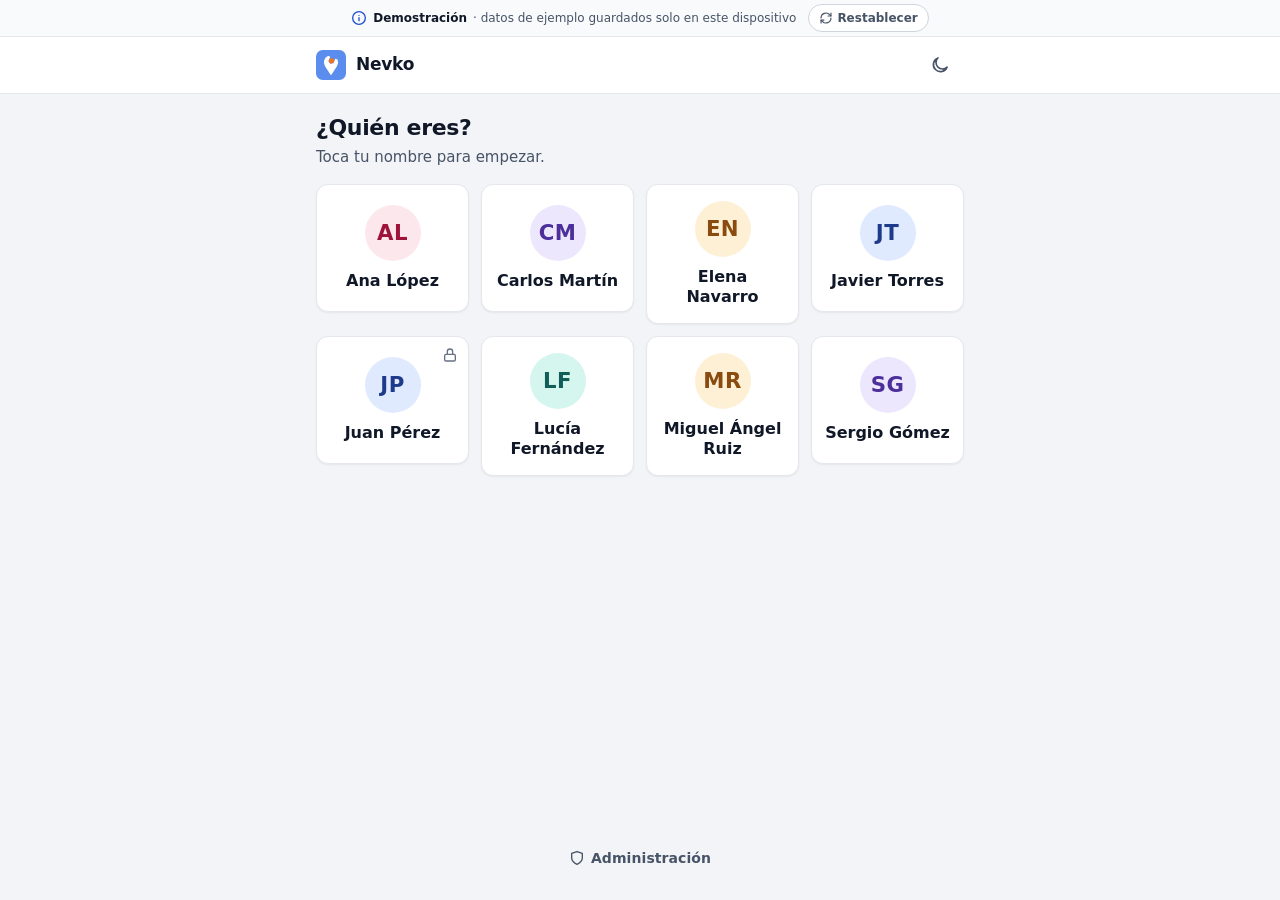
==== nevko/index.html @ 8925baf4 "Demo de Nevko en /nevko (aun sin enlazar) Copia de dist-demo (build del 26/10): la aplicacion entera" ====
<!doctype html>
<html lang="es" dir="ltr">
  <head>
    <meta charset="utf-8">
    <!-- Copia de dist-demo de Nevko. El index.html original es un fragmento pensado para
         publicarse como artefacto (que añade la estructura del documento); aquí va completo,
         con viewport para móviles. Sin <base href="/">: la demo usa rutas con # y sus
         recursos son relativos a /nevko/. -->
    <meta name="viewport" content="width=device-width, initial-scale=1, viewport-fit=cover">
    <title>Nevko — Demostración</title>
    <meta name="description" content="Demostración de Nevko: dónde está cada útil del taller y quién lo tiene. Funciona en el navegador, sin instalar nada.">
    <meta property="og:title" content="Nevko — Demostración">
    <meta property="og:description" content="Dónde está cada útil del taller y quién lo tiene. Pruébalo en el navegador, sin instalar nada.">
    <meta property="og:url" content="https://brujeria.pro/nevko/">
    <meta name="color-scheme" content="light dark">
    <meta name="theme-color" content="#ffffff" media="(prefers-color-scheme: light)">
    <meta name="theme-color" content="#121820" media="(prefers-color-scheme: dark)">
    <meta name="format-detection" content="telephone=no">
    <meta name="referrer" content="no-referrer">
    <link rel="icon" href="icons/icon.svg" type="image/svg+xml">
    <link rel="apple-touch-icon" href="icons/apple-touch-icon.png">
    <link rel="stylesheet" href="css/app.css">
    <link rel="stylesheet" href="demo/demo.css">
  </head>
  <body>
    <div id="app" class="boot" aria-busy="true">
      <span class="spinner spinner-lg" role="status" aria-label="Cargando Nevko"></span>
    </div>
    <div id="overlays"></div>
    <div id="toasts" class="toast-region" aria-live="polite"></div>
    <noscript>
      <div class="noscript">
        <h1>Nevko necesita JavaScript</h1>
        <p>Activa JavaScript en el navegador para usar la demostración.</p>
      </div>
    </noscript>
    <script>window.TRACKTOOL_DEMO = true;</script>
    <script type="module" src="demo/boot.js"></script>
  </body>
</html>
---- nevko/css/app.css ----
/* ==========================================================================
   Nevko — design system
   Tokens (SPEC §8), base, layout and components shared by the operator app
   and the administration area. Class reference: public/js/README.md.

   Sections
     1. Tokens (light / dark / manual override)
     2. Base & typography
     3. Layout: app shell, top bar, tab bar, page, action bar, offline banner
     4. Buttons
     5. Form controls: inputs, select, field, big search field, checkbox
     6. Surfaces: card, list rows, search results, key-value list
     7. Status: pills, tags, badges, alerts, status card
     8. Avatars, brand, empty states, skeletons, spinner
     9. Overlays: layer (dialog / sheet / panel), menu, toasts
    10. PIN pad, operator picker (login)
    11. Tool detail, history timeline, put-away route (Guardar)
    12. Scanner overlay
    13. Admin building blocks: layout, nav, tables, KPI tiles, tabs,
        segmented control, toolbar, pagination, dropzone, progress, QR
    14. Utilities
    15. Motion & reduced motion
   ========================================================================== */

/* 1. Tokens ================================================================ */

:root {
  color-scheme: light;

  /* Colour (SPEC §8) */
  --bg: #f2f4f7;
  --surface: #ffffff;
  --surface-2: #f8fafc;
  --border: #e4e7ec;
  --border-strong: #d0d5dd;
  --text: #101828;
  --text-2: #475467;
  --text-3: #667085;
  --primary: #1f4fd1;
  --primary-hover: #1a43b3;
  --primary-soft: #eaf0fd;
  --on-primary: #ffffff;
  --success: #117a43;
  --success-soft: #e7f6ee;
  --warning: #b54708;
  --warning-soft: #fef4e6;
  --danger: #b42318;
  --danger-soft: #feeceb;
  --brand: #f97316;

  /* Derived colour */
  --surface-hover: #f2f4f7;
  --surface-active: #eaecf0;
  --primary-line: #c3d3f8;
  --success-line: #a9dfc1;
  --warning-line: #f7d4a8;
  --danger-line: #f5c2bd;
  --on-danger: #ffffff;
  --ring: rgba(31, 79, 209, 0.35);
  --ring-danger: rgba(180, 35, 24, 0.3);
  --overlay: rgba(16, 24, 40, 0.5);
  --skeleton: #eaecf0;
  --skeleton-shine: rgba(255, 255, 255, 0.65);
  --inverse-surface: #1d2939;
  --inverse-text: #f9fafb;
  --inverse-text-2: #d0d5dd;
  --inverse-action: #a4bcfd;
  --toast-success: #47cd89;
  --toast-warning: #fdb022;
  --toast-error: #f97066;
  --toast-info: #a4bcfd;
  --select-arrow: url("data:image/svg+xml,%3Csvg xmlns='http://www.w3.org/2000/svg' viewBox='0 0 24 24' fill='none' stroke='%23667085' stroke-width='2' stroke-linecap='round' stroke-linejoin='round'%3E%3Cpath d='M6 9l6 6 6-6'/%3E%3C/svg%3E");

  /* Avatar tones (background / foreground) */
  --tone-0-bg: #e0eaff; --tone-0-fg: #1e3a8a;
  --tone-1-bg: #d5f5ef; --tone-1-fg: #115e59;
  --tone-2-bg: #fdf0d5; --tone-2-fg: #8a4b0f;
  --tone-3-bg: #ece7fd; --tone-3-fg: #4c2f9b;
  --tone-4-bg: #fce7ec; --tone-4-fg: #9f1239;
  --tone-5-bg: #e9edf2; --tone-5-fg: #344054;

  /* Typography */
  --font: system-ui, -apple-system, "Segoe UI", Roboto, "Helvetica Neue", Arial, sans-serif;
  --mono: ui-monospace, "Cascadia Mono", "Roboto Mono", "SF Mono", Menlo, Consolas, monospace;
  --fs-xs: 12px;
  --fs-sm: 14px;
  --fs-md: 16px;
  --fs-lg: 18px;
  --fs-xl: 22px;
  --fs-2xl: 28px;
  --fs-3xl: 40px;

  /* Shape & depth */
  --radius-control: 8px;
  --radius-card: 12px;
  --radius-pill: 999px;
  --shadow-sm: 0 1px 2px rgba(16, 24, 40, 0.06);
  --shadow-md: 0 4px 10px -2px rgba(16, 24, 40, 0.08), 0 2px 4px -2px rgba(16, 24, 40, 0.05);
  --shadow-lg: 0 16px 40px -8px rgba(16, 24, 40, 0.2), 0 4px 8px -4px rgba(16, 24, 40, 0.06);

  /* Spacing (4 px base) */
  --space-1: 4px;
  --space-2: 8px;
  --space-3: 12px;
  --space-4: 16px;
  --space-5: 20px;
  --space-6: 24px;
  --space-8: 32px;
  --space-10: 40px;

  /* Layout */
  --content-max: 680px;
  --topbar-h: 56px;
  --tabbar-h: 64px;
  --actionbar-h: 0px;
  --banner-h: 0px;
  --gutter: 16px;
  --safe-top: env(safe-area-inset-top, 0px);
  --safe-right: env(safe-area-inset-right, 0px);
  --safe-bottom: env(safe-area-inset-bottom, 0px);
  --safe-left: env(safe-area-inset-left, 0px);

  /* Motion */
  --ease: cubic-bezier(0.2, 0.8, 0.2, 1);
  --ease-in: cubic-bezier(0.4, 0, 1, 1);
  --dur-1: 120ms;
  --dur-2: 180ms;
  --dur-3: 240ms;
}

@media (prefers-color-scheme: dark) {
  :root:not([data-theme="light"]) {
    color-scheme: dark;
    --bg: #0b0f14;
    --surface: #121820;
    --surface-2: #18202a;
    --border: #232c38;
    --border-strong: #2f3a48;
    --text: #e8ecf1;
    --text-2: #a8b3c1;
    --text-3: #7e8a99;
    --primary: #5b8def;
    --primary-hover: #7aa3f3;
    --primary-soft: #17243d;
    --on-primary: #0b0f14;
    --success: #3ccb7f;
    --success-soft: #0f2a1d;
    --warning: #f5a04a;
    --warning-soft: #2d1e0c;
    --danger: #f47066;
    --danger-soft: #2e1311;
    --surface-hover: #1b2430;
    --surface-active: #222c38;
    --primary-line: #2a4170;
    --success-line: #1d4a33;
    --warning-line: #5a3b16;
    --danger-line: #5c2622;
    --on-danger: #0b0f14;
    --ring: rgba(91, 141, 239, 0.35);
    --ring-danger: rgba(244, 112, 102, 0.3);
    --overlay: rgba(0, 0, 0, 0.62);
    --skeleton: #1b2430;
    --skeleton-shine: rgba(255, 255, 255, 0.05);
    --inverse-surface: #e8ecf1;
    --inverse-text: #101828;
    --inverse-text-2: #475467;
    --inverse-action: #1f4fd1;
    --toast-success: #117a43;
    --toast-warning: #b54708;
    --toast-error: #b42318;
    --toast-info: #1f4fd1;
    --select-arrow: url("data:image/svg+xml,%3Csvg xmlns='http://www.w3.org/2000/svg' viewBox='0 0 24 24' fill='none' stroke='%237E8A99' stroke-width='2' stroke-linecap='round' stroke-linejoin='round'%3E%3Cpath d='M6 9l6 6 6-6'/%3E%3C/svg%3E");
    --tone-0-bg: #1b2a4a; --tone-0-fg: #a9c2ff;
    --tone-1-bg: #0f2e2b; --tone-1-fg: #7dd8c8;
    --tone-2-bg: #332210; --tone-2-fg: #f2c27e;
    --tone-3-bg: #251d45; --tone-3-fg: #c3b4fa;
    --tone-4-bg: #3a1520; --tone-4-fg: #f7a8b8;
    --tone-5-bg: #222c38; --tone-5-fg: #c3ccd8;
    --shadow-sm: none;
    --shadow-md: none;
    --shadow-lg: 0 16px 40px -8px rgba(0, 0, 0, 0.6);
  }
}

/* Manual override: <html data-theme="dark"> (same values as above) */
:root[data-theme="dark"] {
  color-scheme: dark;
  --bg: #0b0f14;
  --surface: #121820;
  --surface-2: #18202a;
  --border: #232c38;
  --border-strong: #2f3a48;
  --text: #e8ecf1;
  --text-2: #a8b3c1;
  --text-3: #7e8a99;
  --primary: #5b8def;
  --primary-hover: #7aa3f3;
  --primary-soft: #17243d;
  --on-primary: #0b0f14;
  --success: #3ccb7f;
  --success-soft: #0f2a1d;
  --warning: #f5a04a;
  --warning-soft: #2d1e0c;
  --danger: #f47066;
  --danger-soft: #2e1311;
  --surface-hover: #1b2430;
  --surface-active: #222c38;
  --primary-line: #2a4170;
  --success-line: #1d4a33;
  --warning-line: #5a3b16;
  --danger-line: #5c2622;
  --on-danger: #0b0f14;
  --ring: rgba(91, 141, 239, 0.35);
  --ring-danger: rgba(244, 112, 102, 0.3);
  --overlay: rgba(0, 0, 0, 0.62);
  --skeleton: #1b2430;
  --skeleton-shine: rgba(255, 255, 255, 0.05);
  --inverse-surface: #e8ecf1;
  --inverse-text: #101828;
  --inverse-text-2: #475467;
  --inverse-action: #1f4fd1;
  --toast-success: #117a43;
  --toast-warning: #b54708;
  --toast-error: #b42318;
  --toast-info: #1f4fd1;
  --select-arrow: url("data:image/svg+xml,%3Csvg xmlns='http://www.w3.org/2000/svg' viewBox='0 0 24 24' fill='none' stroke='%237E8A99' stroke-width='2' stroke-linecap='round' stroke-linejoin='round'%3E%3Cpath d='M6 9l6 6 6-6'/%3E%3C/svg%3E");
  --tone-0-bg: #1b2a4a; --tone-0-fg: #a9c2ff;
  --tone-1-bg: #0f2e2b; --tone-1-fg: #7dd8c8;
  --tone-2-bg: #332210; --tone-2-fg: #f2c27e;
  --tone-3-bg: #251d45; --tone-3-fg: #c3b4fa;
  --tone-4-bg: #3a1520; --tone-4-fg: #f7a8b8;
  --tone-5-bg: #222c38; --tone-5-fg: #c3ccd8;
  --shadow-sm: none;
  --shadow-md: none;
  --shadow-lg: 0 16px 40px -8px rgba(0, 0, 0, 0.6);
}

:root[data-theme="light"] {
  color-scheme: light;
}

/* 2. Base & typography ===================================================== */

*,
*::before,
*::after {
  box-sizing: border-box;
}

html {
  -webkit-text-size-adjust: 100%;
  text-size-adjust: 100%;
  background: var(--bg);
}

body {
  margin: 0;
  min-height: 100vh;
  min-height: 100dvh;
  background: var(--bg);
  color: var(--text);
  font: 400 var(--fs-md) / 1.5 var(--font);
  -webkit-font-smoothing: antialiased;
  -moz-osx-font-smoothing: grayscale;
  text-rendering: optimizeLegibility;
  -webkit-tap-highlight-color: transparent;
  overscroll-behavior-y: contain;
}

body.is-scroll-locked {
  overflow: hidden;
}

body.is-offline {
  --banner-h: 40px;
}

h1,
h2,
h3,
h4 {
  margin: 0;
  color: var(--text);
  line-height: 1.25;
  letter-spacing: -0.01em;
}

h1 { font-size: var(--fs-xl); font-weight: 700; }
h2 { font-size: var(--fs-lg); font-weight: 650; }
h3 { font-size: var(--fs-md); font-weight: 650; }

p {
  margin: 0;
}

a {
  color: var(--primary);
  text-decoration: none;
}

@media (hover: hover) {
  a:hover {
    text-decoration: underline;
    text-underline-offset: 2px;
  }
}

button,
input,
select,
textarea {
  font: inherit;
  color: inherit;
}

button {
  -webkit-tap-highlight-color: transparent;
}

img,
svg {
  display: block;
}

svg.icon {
  flex: none;
}

code,
kbd,
.mono {
  font-family: var(--mono);
  font-variant-numeric: tabular-nums;
}

[hidden] {
  display: none !important;
}

::selection {
  background: var(--primary-soft);
  color: var(--text);
}

:focus {
  outline: none;
}

:focus-visible {
  outline: 3px solid var(--ring);
  outline-offset: 2px;
}

[tabindex="-1"]:focus-visible {
  outline: none;
}

@media (hover: hover) and (pointer: fine) {
  * {
    scrollbar-width: thin;
    scrollbar-color: var(--border-strong) transparent;
  }
}

.boot {
  display: grid;
  place-items: center;
  min-height: 100vh;
  min-height: 100dvh;
  color: var(--text-3);
}

.noscript {
  max-width: 480px;
  margin: 64px auto;
  padding: 24px;
  text-align: center;
}

/* 3. Layout ================================================================ */

.app {
  min-height: 100vh;
  min-height: 100dvh;
  display: flex;
  flex-direction: column;
}

/* Top bar ----------------------------------------------------------------- */

.topbar {
  position: sticky;
  top: 0;
  z-index: 30;
  background: var(--surface);
  border-bottom: 1px solid var(--border);
  padding-top: var(--safe-top);
}

.topbar-inner {
  display: flex;
  align-items: center;
  gap: var(--space-3);
  height: var(--topbar-h);
  max-width: var(--content-max);
  margin: 0 auto;
  padding: 0 max(var(--gutter), var(--safe-right)) 0 max(var(--gutter), var(--safe-left));
}

.topbar-inner.is-wide {
  max-width: none;
}

.topbar-actions {
  display: flex;
  align-items: center;
  gap: var(--space-2);
  margin-left: auto;
  min-width: 0;
}

/* Operator chip (top bar menu trigger) */
.chip {
  display: inline-flex;
  align-items: center;
  gap: var(--space-2);
  min-width: 0;
  max-width: min(60vw, 280px);
  height: 44px;
  padding: 0 10px 0 5px;
  border: 1px solid var(--border);
  border-radius: var(--radius-pill);
  background: var(--surface);
  color: var(--text);
  font-size: var(--fs-sm);
  font-weight: 600;
  cursor: pointer;
  touch-action: manipulation;
  transition: background-color var(--dur-1), border-color var(--dur-1);
}

.chip .avatar {
  --size: 32px;
}

.chip-label {
  min-width: 0;
  overflow: hidden;
  text-overflow: ellipsis;
  white-space: nowrap;
}

.chip .icon {
  color: var(--text-3);
}

.chip[aria-expanded="true"] {
  border-color: var(--border-strong);
  background: var(--surface-2);
}

@media (hover: hover) {
  .chip:hover {
    background: var(--surface-2);
    border-color: var(--border-strong);
  }
}

/* Main content ------------------------------------------------------------ */

.main {
  flex: 1;
  width: 100%;
  max-width: var(--content-max);
  margin: 0 auto;
  padding: var(--space-4) max(var(--gutter), var(--safe-right)) var(--space-6) max(var(--gutter), var(--safe-left));
  padding-top: calc(var(--space-4) + var(--banner-h));
}

.has-tabbar .main {
  padding-bottom: calc(var(--tabbar-h) + var(--actionbar-h) + var(--safe-bottom) + var(--space-6));
}

.view {
  animation: view-in var(--dur-2) var(--ease);
}

.page-header {
  display: flex;
  align-items: flex-start;
  gap: var(--space-3);
  margin: var(--space-1) 0 var(--space-4);
}

.page-header-text {
  flex: 1;
  min-width: 0;
}

.page-title {
  font-size: var(--fs-xl);
  font-weight: 700;
  letter-spacing: -0.015em;
}

.page-subtitle {
  margin-top: var(--space-1);
  color: var(--text-2);
  font-size: 15px;
}

.section {
  margin-top: var(--space-6);
}

.section-title {
  display: flex;
  align-items: center;
  justify-content: space-between;
  gap: var(--space-3);
  margin: 0 0 var(--space-2);
  padding: 0 2px;
  color: var(--text-3);
  font-size: var(--fs-xs);
  font-weight: 700;
  letter-spacing: 0.07em;
  text-transform: uppercase;
}

.subheader {
  display: flex;
  align-items: center;
  gap: var(--space-2);
  min-height: 48px;
  margin: calc(var(--space-2) * -1) 0 var(--space-3) -10px;
}

.subheader-title {
  min-width: 0;
  overflow: hidden;
  text-overflow: ellipsis;
  white-space: nowrap;
  font-size: var(--fs-lg);
}

/* Bottom tab bar ---------------------------------------------------------- */

.tabbar {
  position: fixed;
  left: 0;
  right: 0;
  bottom: 0;
  z-index: 30;
  background: var(--surface);
  border-top: 1px solid var(--border);
  padding-bottom: var(--safe-bottom);
}

.tabbar-inner {
  display: grid;
  grid-template-columns: repeat(var(--tabs, 2), 1fr);
  height: var(--tabbar-h);
  max-width: var(--content-max);
  margin: 0 auto;
  padding: 0 var(--safe-right) 0 var(--safe-left);
}

.tab {
  position: relative;
  display: flex;
  flex-direction: column;
  align-items: center;
  justify-content: center;
  gap: 3px;
  min-width: 0;
  color: var(--text-3);
  font-size: 13px;
  font-weight: 600;
  letter-spacing: 0.01em;
  text-decoration: none !important;
  touch-action: manipulation;
  transition: color var(--dur-1);
}

.tab .icon {
  width: 24px;
  height: 24px;
}

.tab-icon {
  position: relative;
}

.tab[aria-current="page"] {
  color: var(--primary);
}

.tab[aria-current="page"]::before {
  content: "";
  position: absolute;
  top: -1px;
  left: 50%;
  width: 56px;
  height: 3px;
  border-radius: 0 0 3px 3px;
  background: var(--primary);
  transform: translateX(-50%);
}

.tab:active {
  background: var(--surface-hover);
}

.tab-badge {
  position: absolute;
  top: -7px;
  left: calc(100% - 8px);
  min-width: 20px;
  height: 20px;
  padding: 0 6px;
  border-radius: var(--radius-pill);
  background: var(--primary);
  color: var(--on-primary);
  box-shadow: 0 0 0 2px var(--surface);
  font-size: var(--fs-xs);
  font-weight: 700;
  line-height: 20px;
  text-align: center;
  font-variant-numeric: tabular-nums;
}

/* Sticky action bar above the tab bar -------------------------------------- */

.has-actionbar {
  --actionbar-h: 80px;
}

.actionbar {
  position: fixed;
  left: 0;
  right: 0;
  bottom: calc(var(--tabbar-h) + var(--safe-bottom));
  z-index: 29;
  padding: var(--space-3) max(var(--gutter), var(--safe-right)) var(--space-3) max(var(--gutter), var(--safe-left));
  background: var(--surface);
  border-top: 1px solid var(--border);
  box-shadow: 0 -4px 12px -6px rgba(16, 24, 40, 0.12);
}

.actionbar-inner {
  max-width: calc(var(--content-max) - 2 * var(--gutter));
  margin: 0 auto;
}

@media (max-width: 379px) {
  .actionbar .btn .icon {
    display: none;
  }
}

/* Offline banner ------------------------------------------------------------ */

.offline-banner {
  position: fixed;
  left: 0;
  right: 0;
  top: calc(var(--safe-top) + var(--topbar-h) + 1px);
  z-index: 29;
  display: flex;
  align-items: center;
  justify-content: center;
  gap: var(--space-2);
  height: 40px;
  padding: 0 var(--gutter);
  background: var(--warning-soft);
  border-bottom: 1px solid var(--warning-line);
  color: var(--warning);
  font-size: var(--fs-sm);
  font-weight: 600;
  animation: slide-down var(--dur-2) var(--ease);
}

.offline-banner .icon {
  width: 18px;
  height: 18px;
}

.offline-banner-text {
  overflow: hidden;
  text-overflow: ellipsis;
  white-space: nowrap;
}

@media (max-width: 399px) {
  .offline-banner {
    gap: 6px;
    font-size: 13px;
  }
}

/* 4. Buttons =============================================================== */

.btn {
  --btn-h: 48px;
  --spin: currentColor;
  position: relative;
  display: inline-flex;
  align-items: center;
  justify-content: center;
  gap: var(--space-2);
  min-height: var(--btn-h);
  min-width: 0;
  padding: 0 18px;
  border: 1px solid transparent;
  border-radius: var(--radius-control);
  background: transparent;
  color: var(--text);
  font: 600 var(--fs-md) / 1.2 var(--font);
  letter-spacing: 0.005em;
  text-align: center;
  text-decoration: none !important;
  white-space: nowrap;
  cursor: pointer;
  user-select: none;
  -webkit-user-select: none;
  touch-action: manipulation;
  transition: background-color var(--dur-1), border-color var(--dur-1), color var(--dur-1),
    box-shadow var(--dur-1), transform var(--dur-1);
}

.btn:active:not(:disabled):not([aria-disabled="true"]) {
  transform: scale(0.98);
}

.btn:disabled,
.btn[aria-disabled="true"] {
  cursor: not-allowed;
  opacity: 0.5;
}

.btn-label {
  min-width: 0;
  overflow: hidden;
  text-overflow: ellipsis;
}

.btn-primary {
  --spin: var(--on-primary);
  background: var(--primary);
  border-color: var(--primary);
  color: var(--on-primary);
  box-shadow: var(--shadow-sm);
}

.btn-secondary {
  background: var(--surface);
  border-color: var(--border-strong);
  color: var(--text);
  box-shadow: var(--shadow-sm);
}

.btn-ghost {
  color: var(--text-2);
}

.btn-danger {
  --spin: var(--on-danger);
  background: var(--danger);
  border-color: var(--danger);
  color: var(--on-danger);
  box-shadow: var(--shadow-sm);
}

.btn-danger-ghost {
  color: var(--danger);
}

.btn-warning {
  background: var(--surface);
  border-color: var(--warning-line);
  color: var(--warning);
  box-shadow: var(--shadow-sm);
}

@media (hover: hover) {
  .btn-primary:hover:not(:disabled) { background: var(--primary-hover); border-color: var(--primary-hover); }
  .btn-secondary:hover:not(:disabled) { background: var(--surface-2); border-color: var(--text-3); }
  .btn-ghost:hover:not(:disabled) { background: var(--surface-hover); color: var(--text); }
  .btn-danger:hover:not(:disabled) { filter: brightness(0.94); }
  .btn-danger-ghost:hover:not(:disabled) { background: var(--danger-soft); }
  .btn-warning:hover:not(:disabled) { background: var(--warning-soft); }
}

.btn-ghost:active,
.btn-danger-ghost:active {
  background: var(--surface-active);
}

.btn-sm {
  --btn-h: 36px;
  gap: 6px;
  padding: 0 12px;
  font-size: var(--fs-sm);
}

.btn-lg {
  --btn-h: 56px;
  padding: 0 24px;
  font-size: 17px;
  border-radius: 10px;
}

.btn-block {
  display: flex;
  width: 100%;
}

.btn-icon {
  width: var(--btn-h);
  padding: 0;
}

.btn-sm .icon {
  width: 16px;
  height: 16px;
}

.btn-lg .icon {
  width: 22px;
  height: 22px;
}

/* Loading state: <button class="btn is-loading" aria-busy="true"> */
.btn.is-loading {
  cursor: progress;
  pointer-events: none;
}

.btn.is-loading > * {
  visibility: hidden;
}

.btn.is-loading::after {
  content: "";
  position: absolute;
  top: 50%;
  left: 50%;
  width: 18px;
  height: 18px;
  margin: -9px 0 0 -9px;
  border: 2px solid var(--spin);
  border-right-color: transparent;
  border-radius: 50%;
  animation: spin 0.7s linear infinite;
}

/* Multi-line button (long labels on narrow screens) */
.btn-wrap {
  height: auto;
  padding-top: 10px;
  padding-bottom: 10px;
  white-space: normal;
  line-height: 1.25;
}

.btn-wrap .btn-label {
  overflow: visible;
}

.btn-group {
  display: flex;
  flex-wrap: wrap;
  gap: var(--space-2);
}

/* 5. Form controls ========================================================= */

.input,
.select,
.textarea {
  display: block;
  width: 100%;
  min-height: 48px;
  padding: 0 14px;
  border: 1px solid var(--border-strong);
  border-radius: var(--radius-control);
  background: var(--surface);
  color: var(--text);
  font: 400 var(--fs-md) / 1.4 var(--font);
  transition: border-color var(--dur-1), box-shadow var(--dur-1);
}

.input::placeholder,
.textarea::placeholder {
  color: var(--text-3);
  opacity: 1;
}

.input:focus,
.select:focus,
.textarea:focus {
  outline: none;
  border-color: var(--primary);
  box-shadow: 0 0 0 3px var(--ring);
}

.input[aria-invalid="true"],
.select[aria-invalid="true"],
.textarea[aria-invalid="true"] {
  border-color: var(--danger);
}

.input[aria-invalid="true"]:focus,
.textarea[aria-invalid="true"]:focus {
  box-shadow: 0 0 0 3px var(--ring-danger);
}

.input:disabled,
.select:disabled,
.textarea:disabled {
  background: var(--surface-2);
  color: var(--text-3);
  cursor: not-allowed;
}

.input-sm,
.select-sm {
  min-height: 36px;
  font-size: var(--fs-sm);
}

.input-mono {
  font-family: var(--mono);
  font-variant-numeric: tabular-nums;
}

.textarea {
  min-height: 96px;
  padding: 12px 14px;
  resize: vertical;
}

.select {
  padding-right: 40px;
  appearance: none;
  -webkit-appearance: none;
  background-image: var(--select-arrow);
  background-repeat: no-repeat;
  background-position: right 12px center;
  background-size: 18px;
  cursor: pointer;
  text-overflow: ellipsis;
}

.select option {
  background: var(--surface);
  color: var(--text);
}

/* Input with a leading icon: <div class="input-group"><svg class="icon"/><input class="input"/></div> */
.input-group {
  position: relative;
}

.input-group > .icon {
  position: absolute;
  top: 50%;
  left: 14px;
  color: var(--text-3);
  transform: translateY(-50%);
  pointer-events: none;
}

.input-group > .input {
  padding-left: 44px;
}

/* Field: label + control + hint/error */
.field {
  display: grid;
  gap: 6px;
  min-width: 0;
}

.field-label {
  color: var(--text);
  font-size: var(--fs-sm);
  font-weight: 600;
}

.field-optional {
  color: var(--text-3);
  font-weight: 400;
}

.field-hint {
  color: var(--text-3);
  font-size: 13px;
}

.field-error {
  display: flex;
  align-items: center;
  gap: 6px;
  color: var(--danger);
  font-size: 13px;
  font-weight: 500;
}

.field-error .icon {
  width: 14px;
  height: 14px;
}

.form {
  display: grid;
  gap: var(--space-4);
}

.form-row {
  display: grid;
  gap: var(--space-4);
}

@media (min-width: 640px) {
  .form-row {
    grid-template-columns: repeat(auto-fit, minmax(200px, 1fr));
  }
}

/* Checkbox / radio row */
.check {
  display: flex;
  align-items: flex-start;
  gap: var(--space-3);
  min-height: 44px;
  padding: 10px 0;
  cursor: pointer;
}

.check input {
  width: 20px;
  height: 20px;
  margin: 1px 0 0;
  flex: none;
  accent-color: var(--primary);
  cursor: pointer;
}

.check-text {
  display: grid;
  gap: 2px;
}

.check-title {
  font-weight: 600;
}

.check-hint {
  color: var(--text-2);
  font-size: var(--fs-sm);
}

/* Option cards (radio choices shown as cards) */
.choice {
  display: flex;
  gap: var(--space-3);
  padding: 14px 16px;
  border: 1px solid var(--border-strong);
  border-radius: var(--radius-card);
  background: var(--surface);
  cursor: pointer;
  transition: border-color var(--dur-1), background-color var(--dur-1), box-shadow var(--dur-1);
}

.choice input {
  width: 20px;
  height: 20px;
  margin: 2px 0 0;
  flex: none;
  accent-color: var(--primary);
}

.choice.is-selected {
  border-color: var(--primary);
  background: var(--primary-soft);
  box-shadow: 0 0 0 1px var(--primary) inset;
}

/* Big search field (operator) --------------------------------------------- */

.search-bar {
  position: sticky;
  top: calc(var(--safe-top) + var(--topbar-h) + var(--banner-h));
  z-index: 20;
  display: flex;
  gap: var(--space-2);
  margin: calc(var(--space-4) * -1) calc(var(--gutter) * -1) 0;
  padding: var(--space-4) var(--gutter) var(--space-3);
  background: var(--bg);
}

.search {
  position: relative;
  flex: 1;
  min-width: 0;
}

.search > .icon {
  position: absolute;
  top: 50%;
  left: 16px;
  width: 22px;
  height: 22px;
  color: var(--text-3);
  transform: translateY(-50%);
  pointer-events: none;
}

.search-input {
  display: block;
  width: 100%;
  height: 60px;
  padding: 0 56px 0 50px;
  border: 1px solid var(--border-strong);
  border-radius: 12px;
  background: var(--surface);
  color: var(--text);
  font: 600 20px / 1 var(--mono);
  letter-spacing: 0.02em;
  text-transform: uppercase; /* codes are upper-case; the search ignores case */
  box-shadow: var(--shadow-sm);
  appearance: none;
  -webkit-appearance: none;
  transition: border-color var(--dur-1), box-shadow var(--dur-1);
}

.search-input::placeholder {
  color: var(--text-3);
  font: 400 var(--fs-lg) / 1 var(--font);
  letter-spacing: 0;
  text-transform: none;
  opacity: 1;
}

.search-input:focus {
  outline: none;
  border-color: var(--primary);
  box-shadow: 0 0 0 3px var(--ring);
}

.search-input::-webkit-search-cancel-button,
.search-input::-webkit-search-decoration {
  -webkit-appearance: none;
  appearance: none;
}

.search-clear {
  position: absolute;
  top: 50%;
  right: 6px;
  width: 48px;
  height: 48px;
  transform: translateY(-50%);
  border-radius: 10px;
  color: var(--text-3);
}

/* Keep the vertical centring while pressed (.btn:active scales). */
.search .search-clear:active:not(:disabled):not([aria-disabled="true"]) {
  transform: translateY(-50%) scale(0.94);
}

.search-scan {
  --btn-h: 60px;
  width: 60px;
  border-radius: 12px;
}

.search-scan .icon {
  width: 26px;
  height: 26px;
}

.search-meta {
  display: flex;
  flex-wrap: wrap;
  align-items: center;
  justify-content: space-between;
  gap: var(--space-3);
  min-height: 28px;
  margin: 0 2px var(--space-2);
  color: var(--text-3);
  font-size: 13px;
  font-weight: 500;
}

/* 6. Surfaces ============================================================== */

.card {
  background: var(--surface);
  border: 1px solid var(--border);
  border-radius: var(--radius-card);
  box-shadow: var(--shadow-sm);
}

.card-pad {
  padding: var(--space-4);
}

.card-header {
  display: flex;
  align-items: center;
  justify-content: space-between;
  gap: var(--space-3);
  min-height: 52px;
  padding: var(--space-3) var(--space-4);
  border-bottom: 1px solid var(--border);
}

.card-title {
  font-size: 15px;
  font-weight: 650;
}

.card-subtitle {
  margin-top: 2px;
  color: var(--text-2);
  font-size: 13px;
}

.card-body {
  padding: var(--space-4);
}

.card-footer {
  display: flex;
  align-items: center;
  justify-content: flex-end;
  gap: var(--space-2);
  padding: var(--space-3) var(--space-4);
  border-top: 1px solid var(--border);
}

.card + .card,
.card + .status,
.status + .card {
  margin-top: var(--space-3);
}

/* Generic list rows ----------------------------------------------------------- */

.list {
  margin: 0;
  padding: 0;
  list-style: none;
}

.list-gap {
  display: grid;
  gap: var(--space-2);
}

.list-row {
  display: flex;
  align-items: center;
  gap: var(--space-3);
  min-height: 56px;
  padding: 10px var(--space-4);
  border-top: 1px solid var(--border);
  color: var(--text);
  text-decoration: none !important;
}

.list > li:first-child > .list-row,
.list > .list-row:first-child {
  border-top: 0;
}

a.list-row,
button.list-row {
  width: 100%;
  border-left: 0;
  border-right: 0;
  border-bottom: 0;
  background: none;
  text-align: left;
  cursor: pointer;
  transition: background-color var(--dur-1);
}

a.list-row:active,
button.list-row:active {
  background: var(--surface-active);
}

@media (hover: hover) {
  a.list-row:hover,
  button.list-row:hover {
    background: var(--surface-2);
  }
}

.list-row-main {
  flex: 1;
  min-width: 0;
}

.list-row-title {
  font-weight: 600;
  overflow: hidden;
  text-overflow: ellipsis;
  white-space: nowrap;
}

.list-row-sub {
  color: var(--text-2);
  font-size: var(--fs-sm);
  overflow: hidden;
  text-overflow: ellipsis;
  white-space: nowrap;
}

.list-row > .icon-chevron {
  color: var(--text-3);
}

/* Search results ------------------------------------------------------------ */

.results {
  display: grid;
  gap: var(--space-2);
  margin: 0;
  padding: 0;
  list-style: none;
}

/* <li class="result-card"><a class="result">…</a><div class="result-actions">…</div></li>:
   the link opens the detail; free tools add the row actions under it. */
.result-card {
  overflow: hidden;
  background: var(--surface);
  border: 1px solid var(--border);
  border-radius: var(--radius-card);
  box-shadow: var(--shadow-sm);
  transition: border-color var(--dur-1);
}

@media (hover: hover) {
  .result-card:hover {
    border-color: var(--border-strong);
  }
}

.result {
  display: grid;
  grid-template-columns: minmax(0, 1fr) auto;
  align-items: center;
  gap: 6px var(--space-3);
  min-height: 76px;
  padding: 14px var(--space-4);
  color: var(--text);
  text-decoration: none !important;
  touch-action: manipulation;
  transition: background-color var(--dur-1);
}

.result:active {
  background: var(--surface-hover);
}

.result:focus-visible {
  outline-offset: -3px;
  border-radius: var(--radius-card);
}

/* Row actions of a free tool (search.js): "A la lista" / "En la lista" and "Coger". */
.result-actions {
  display: grid;
  grid-template-columns: 1fr 1fr;
  gap: var(--space-2);
  padding: var(--space-3);
  border-top: 1px solid var(--border);
}

.result-actions .btn {
  padding: 0 12px;
}

.result-list.is-on {
  background: var(--primary-soft);
  border-color: var(--primary-line);
  color: var(--primary);
  box-shadow: none;
}

@media (hover: hover) {
  .result-list.is-on:hover:not(:disabled) {
    background: var(--primary-soft);
    border-color: var(--primary);
  }
}

/* Shown instead of both buttons after "Coger": same height, so the rows below never move. */
.result-done {
  grid-column: 1 / -1;
  display: flex;
  align-items: center;
  justify-content: center;
  gap: var(--space-2);
  min-height: 48px;
  border: 1px solid var(--success-line);
  border-radius: var(--radius-control);
  background: var(--success-soft);
  color: var(--success);
  font-weight: 600;
}

.result-code {
  min-width: 0;
  font: 700 var(--fs-lg) / 1.3 var(--mono);
  letter-spacing: 0.01em;
  overflow-wrap: anywhere;
}

/* "Unidad 2 de 3" after the code (wraps under it when there is no room). */
.result-code .tag-unit {
  margin-left: var(--space-2);
  vertical-align: 2px;
}

.result-status {
  justify-self: end;
  max-width: 55vw;
}

.result-loc {
  grid-column: 1 / -1;
  display: flex;
  align-items: flex-start;
  gap: 6px;
  min-width: 0;
  color: var(--text);
  font-size: var(--fs-md);
  font-weight: 600;
}

.result-loc .icon {
  flex: none;
  width: 17px;
  height: 17px;
  margin-top: 2px;
  color: var(--text-3);
}

/* The location is the answer: it wraps (its most specific part comes last). */
.result-loc > span {
  display: -webkit-box;
  min-width: 0;
  overflow: hidden;
  line-height: 1.35;
  overflow-wrap: anywhere;
  -webkit-box-orient: vertical;
  -webkit-line-clamp: 3;
  line-clamp: 3;
}

.result-loc.is-empty {
  color: var(--text-3);
  font-weight: 500;
}

.result-desc {
  grid-column: 1 / -1;
  min-width: 0;
  color: var(--text-2);
  font-size: var(--fs-sm);
  overflow: hidden;
  text-overflow: ellipsis;
  white-space: nowrap;
}

mark {
  padding: 0 1px;
  border-radius: 3px;
  background: var(--primary-soft);
  color: var(--primary);
  box-shadow: 0 -2px 0 var(--primary) inset;
}

/* Key / value list: <dl class="dl"><dt/><dd/></dl> */
.dl {
  display: grid;
  grid-template-columns: max-content minmax(0, 1fr);
  gap: var(--space-2) var(--space-4);
  margin: 0;
  font-size: var(--fs-sm);
}

.dl dt {
  color: var(--text-3);
  font-weight: 500;
}

.dl dd {
  margin: 0;
  color: var(--text);
  overflow-wrap: anywhere;
}

.divider {
  height: 1px;
  margin: var(--space-4) 0;
  border: 0;
  background: var(--border);
}

/* 7. Status ================================================================ */

.pill {
  display: inline-flex;
  align-items: center;
  gap: 6px;
  max-width: 100%;
  height: 26px;
  padding: 0 10px;
  border: 1px solid var(--border);
  border-radius: var(--radius-pill);
  background: var(--surface-2);
  color: var(--text-2);
  font-size: 13px;
  font-weight: 600;
  line-height: 1;
  white-space: nowrap;
}

.pill::before {
  content: "";
  flex: none;
  width: 7px;
  height: 7px;
  border-radius: 50%;
  background: currentColor;
}

.pill-text {
  min-width: 0;
  overflow: hidden;
  text-overflow: ellipsis;
}

.pill-available {
  background: var(--success-soft);
  border-color: var(--success-line);
  color: var(--success);
}

.pill-other {
  background: var(--warning-soft);
  border-color: var(--warning-line);
  color: var(--warning);
}

.pill-mine {
  background: var(--primary-soft);
  border-color: var(--primary-line);
  color: var(--primary);
}

.pill-inactive {
  background: var(--surface-2);
  border-color: var(--border);
  color: var(--text-3);
}

.pill-danger {
  background: var(--danger-soft);
  border-color: var(--danger-line);
  color: var(--danger);
}

.pill-lg {
  height: 30px;
  padding: 0 12px;
  font-size: var(--fs-sm);
}

/* Tag: small neutral label */
.tag {
  display: inline-flex;
  align-items: center;
  gap: 4px;
  height: 22px;
  padding: 0 8px;
  border: 1px solid var(--border);
  border-radius: 6px;
  background: var(--surface-2);
  color: var(--text-2);
  font-size: var(--fs-xs);
  font-weight: 600;
  white-space: nowrap;
}

.tag-success { background: var(--success-soft); border-color: var(--success-line); color: var(--success); }
.tag-warning { background: var(--warning-soft); border-color: var(--warning-line); color: var(--warning); }
.tag-danger { background: var(--danger-soft); border-color: var(--danger-line); color: var(--danger); }
.tag-primary { background: var(--primary-soft); border-color: var(--primary-line); color: var(--primary); }

/* "Unidad 2 de 3": one of several physical units of the same code (components.unitTag). */
.tag-unit {
  font-family: var(--font);
  letter-spacing: 0;
  font-variant-numeric: tabular-nums;
}

/* " (en AR1)" after a location inside a kit: where the kit is (components.containerHint). */
.loc-hint {
  color: var(--text-3);
  font-weight: inherit;
}

.result-loc .loc-hint {
  font-weight: 500;
}

/* Count badge */
.badge {
  display: inline-flex;
  align-items: center;
  justify-content: center;
  min-width: 20px;
  height: 20px;
  padding: 0 6px;
  border-radius: var(--radius-pill);
  background: var(--primary);
  color: var(--on-primary);
  font-size: var(--fs-xs);
  font-weight: 700;
  font-variant-numeric: tabular-nums;
}

.badge-neutral {
  background: var(--surface-active);
  color: var(--text-2);
}

/* Inline alert */
.alert {
  display: flex;
  align-items: flex-start;
  gap: var(--space-3);
  padding: var(--space-3) 14px;
  border: 1px solid var(--primary-line);
  border-radius: 10px;
  background: var(--primary-soft);
  color: var(--text);
  font-size: var(--fs-sm);
}

.alert > .icon {
  margin-top: 1px;
  color: var(--primary);
}

.alert-body {
  flex: 1;
  min-width: 0;
}

.alert-title {
  font-weight: 650;
}

.alert-text {
  color: var(--text-2);
}

.alert-actions {
  margin-top: var(--space-2);
}

.alert-success { border-color: var(--success-line); background: var(--success-soft); }
.alert-success > .icon { color: var(--success); }
.alert-warning { border-color: var(--warning-line); background: var(--warning-soft); }
.alert-warning > .icon { color: var(--warning); }
.alert-danger { border-color: var(--danger-line); background: var(--danger-soft); }
.alert-danger > .icon { color: var(--danger); }

/* Status card (tool detail) */
.status {
  padding: var(--space-4);
  border: 1px solid var(--border);
  border-radius: var(--radius-card);
  background: var(--surface);
  box-shadow: var(--shadow-sm);
}

.status-available { border-color: var(--success-line); }
.status-other { border-color: var(--warning-line); background: var(--warning-soft); box-shadow: none; }
.status-mine { border-color: var(--primary-line); background: var(--primary-soft); box-shadow: none; }
.status-inactive { background: var(--surface-2); box-shadow: none; }

.status-head {
  display: flex;
  align-items: flex-start;
  gap: var(--space-3);
}

.status-icon {
  display: grid;
  flex: none;
  place-items: center;
  width: 40px;
  height: 40px;
  border-radius: 10px;
  background: var(--surface);
  border: 1px solid var(--border);
  color: var(--text-2);
}

.status-available .status-icon { background: var(--success-soft); border-color: var(--success-line); color: var(--success); }
.status-other .status-icon { background: var(--surface); border-color: var(--warning-line); color: var(--warning); }
.status-mine .status-icon { background: var(--surface); border-color: var(--primary-line); color: var(--primary); }

.status-text {
  flex: 1;
  min-width: 0;
  padding-top: 1px;
}

.status-title {
  font-size: var(--fs-md);
  font-weight: 600;
  line-height: 1.4;
}

.status-title strong {
  font-weight: 750;
}

.status-meta {
  margin-top: 2px;
  color: var(--text-2);
  font-size: var(--fs-sm);
}

.status-actions {
  display: grid;
  gap: var(--space-2);
  margin-top: var(--space-4);
}

/* "Se registrará a nombre de …" under the action (shared devices) */
.status-owner {
  margin-top: var(--space-2);
  color: var(--text-2);
  font-size: 13px;
  text-align: center;
  overflow-wrap: anywhere;
}

.status-owner strong {
  color: var(--text);
  font-weight: 650;
}

/* 8. Avatars, brand, empty states, skeletons ================================ */

.avatar {
  --size: 40px;
  display: inline-grid;
  flex: none;
  place-items: center;
  width: var(--size);
  height: var(--size);
  border-radius: 50%;
  background: var(--av-bg, var(--tone-5-bg));
  color: var(--av-fg, var(--tone-5-fg));
  font-size: calc(var(--size) * 0.38);
  font-weight: 700;
  letter-spacing: 0.02em;
  line-height: 1;
  user-select: none;
}

.avatar-sm { --size: 32px; }
.avatar-lg { --size: 56px; }
.avatar-xl { --size: 72px; }

.avatar[data-tone="0"] { --av-bg: var(--tone-0-bg); --av-fg: var(--tone-0-fg); }
.avatar[data-tone="1"] { --av-bg: var(--tone-1-bg); --av-fg: var(--tone-1-fg); }
.avatar[data-tone="2"] { --av-bg: var(--tone-2-bg); --av-fg: var(--tone-2-fg); }
.avatar[data-tone="3"] { --av-bg: var(--tone-3-bg); --av-fg: var(--tone-3-fg); }
.avatar[data-tone="4"] { --av-bg: var(--tone-4-bg); --av-fg: var(--tone-4-fg); }
.avatar[data-tone="5"] { --av-bg: var(--tone-5-bg); --av-fg: var(--tone-5-fg); }

.brand {
  display: inline-flex;
  align-items: center;
  gap: 10px;
  min-width: 0;
  color: var(--text);
  font-size: 17px;
  font-weight: 750;
  letter-spacing: -0.015em;
  text-decoration: none !important;
  white-space: nowrap;
}

.brand-mark {
  width: 30px;
  height: 30px;
  flex: none;
}

.brand-sub {
  overflow: hidden;
  text-overflow: ellipsis;
  color: var(--text-3);
  font-weight: 500;
}

.brand-sep {
  color: var(--border-strong);
  font-weight: 400;
}

/* Empty state */
.empty {
  display: flex;
  flex-direction: column;
  align-items: center;
  gap: var(--space-2);
  padding: var(--space-10) var(--space-6);
  text-align: center;
}

.empty-icon {
  display: grid;
  place-items: center;
  width: 56px;
  height: 56px;
  margin-bottom: var(--space-2);
  border: 1px solid var(--border);
  border-radius: 14px;
  background: var(--surface);
  box-shadow: var(--shadow-sm);
  color: var(--text-3);
}

.empty-icon .icon {
  width: 26px;
  height: 26px;
}

.empty-success .empty-icon { background: var(--success-soft); border-color: var(--success-line); color: var(--success); }
.empty-danger .empty-icon { background: var(--danger-soft); border-color: var(--danger-line); color: var(--danger); }

.empty-title {
  max-width: 420px;
  color: var(--text);
  font-size: 17px;
  font-weight: 700;
  overflow-wrap: anywhere;
}

.empty-text {
  max-width: 380px;
  color: var(--text-2);
  font-size: 15px;
}

.empty-action {
  margin-top: var(--space-3);
}

.empty-compact {
  padding: var(--space-6) var(--space-4);
}

/* Skeleton loaders */
.skeleton {
  position: relative;
  overflow: hidden;
  border-radius: 6px;
  background: var(--skeleton);
}

.skeleton::after {
  content: "";
  position: absolute;
  inset: 0;
  background: linear-gradient(90deg, transparent, var(--skeleton-shine), transparent);
  transform: translateX(-100%);
  animation: shimmer 1.4s ease-in-out infinite;
}

.skeleton-line {
  height: 12px;
}

.skeleton-title {
  height: 18px;
}

.skeleton-card {
  display: grid;
  gap: 10px;
  padding: var(--space-4);
  background: var(--surface);
  border: 1px solid var(--border);
  border-radius: var(--radius-card);
}

.skeleton-row {
  display: flex;
  align-items: center;
  gap: var(--space-3);
}

.skeleton-circle {
  border-radius: 50%;
}

/* Spinner */
.spinner {
  --size: 20px;
  display: inline-block;
  flex: none;
  width: var(--size);
  height: var(--size);
  border: 2px solid var(--border-strong);
  border-top-color: var(--primary);
  border-radius: 50%;
  animation: spin 0.7s linear infinite;
}

.spinner-lg {
  --size: 32px;
  border-width: 3px;
}

.loading-block {
  display: flex;
  flex-direction: column;
  align-items: center;
  justify-content: center;
  gap: var(--space-3);
  padding: var(--space-10) var(--space-4);
  color: var(--text-3);
  font-size: var(--fs-sm);
}

/* 9. Overlays ============================================================== */

/* Layer: <div class="layer layer-dialog|layer-sheet|layer-panel"><div class="layer-backdrop"/><div class="modal"/></div> */
.layer {
  position: fixed;
  inset: 0;
  z-index: 60;
  display: flex;
  align-items: center;
  justify-content: center;
  padding: max(var(--space-4), var(--safe-top)) max(var(--space-4), var(--safe-right)) max(var(--space-4), var(--safe-bottom)) max(var(--space-4), var(--safe-left));
}

.layer-backdrop {
  position: absolute;
  inset: 0;
  background: var(--overlay);
  animation: fade-in var(--dur-2) var(--ease);
}

.modal {
  position: relative;
  display: flex;
  flex-direction: column;
  width: 100%;
  max-width: 440px;
  max-height: calc(100vh - 32px);
  max-height: calc(100dvh - 32px);
  overflow: hidden;
  background: var(--surface);
  border: 1px solid var(--border);
  border-radius: 14px;
  box-shadow: var(--shadow-lg);
  animation: pop-in var(--dur-2) var(--ease);
}

.modal-wide {
  max-width: 640px;
}

.modal-header {
  display: flex;
  align-items: flex-start;
  gap: var(--space-3);
  padding: var(--space-5) var(--space-5) 0;
}

.modal-heading {
  flex: 1;
  min-width: 0;
  padding-top: 2px;
}

.modal-title {
  font-size: var(--fs-lg);
  font-weight: 700;
  line-height: 1.3;
  overflow-wrap: anywhere;
}

.modal-description {
  margin-top: var(--space-1);
  color: var(--text-2);
  font-size: 15px;
}

.modal-close {
  margin: -8px -10px 0 auto;
}

.modal-icon {
  display: grid;
  flex: none;
  place-items: center;
  width: 40px;
  height: 40px;
  border-radius: 10px;
  background: var(--primary-soft);
  color: var(--primary);
}

.modal-icon-danger { background: var(--danger-soft); color: var(--danger); }
.modal-icon-warning { background: var(--warning-soft); color: var(--warning); }
.modal-icon-success { background: var(--success-soft); color: var(--success); }

.modal-body {
  flex: 1;
  min-height: 0;
  overflow: auto;
  padding: var(--space-4) var(--space-5) var(--space-5);
  color: var(--text-2);
  overscroll-behavior: contain;
}

.modal-body:empty {
  display: none;
}

.modal-footer {
  display: flex;
  flex-wrap: wrap-reverse;
  justify-content: flex-end;
  gap: var(--space-2);
  padding: var(--space-3) var(--space-5) var(--space-5);
}

.modal-body + .modal-footer {
  padding-top: 0;
}

.modal-header + .modal-footer {
  padding-top: var(--space-5);
}

/* Phones: full-width stacked actions, primary on top (labels never truncate). */
@media (max-width: 479px) {
  .modal-footer {
    flex-direction: column-reverse;
    align-items: stretch;
  }

  .modal-footer > .btn {
    width: 100%;
  }
}

/* Sheet: bottom sheet on phones, centred dialog on larger screens */
.layer-sheet {
  align-items: flex-end;
  padding: 0;
}

.layer-sheet .modal {
  max-width: 560px;
  max-height: calc(100vh - 48px);
  max-height: calc(100dvh - 48px - var(--safe-top));
  border-radius: 16px 16px 0 0;
  border-bottom: 0;
  padding-bottom: var(--safe-bottom);
  animation: sheet-in var(--dur-3) var(--ease);
}

.sheet-handle {
  flex: none;
  width: 36px;
  height: 4px;
  margin: 8px auto 0;
  border-radius: 2px;
  background: var(--border-strong);
}

@media (min-width: 640px) {
  .layer-sheet {
    align-items: center;
    padding: var(--space-4);
  }

  .layer-sheet .modal {
    border-radius: 14px;
    border-bottom: 1px solid var(--border);
    padding-bottom: 0;
    animation: pop-in var(--dur-2) var(--ease);
  }

  .sheet-handle {
    display: none;
  }
}

/* Panel: full screen on phones, right-hand drawer on larger screens */
.layer-panel {
  justify-content: flex-end;
  align-items: stretch;
  padding: 0;
}

.layer-panel .modal {
  max-width: none;
  max-height: none;
  height: 100%;
  border-radius: 0;
  border: 0;
  padding: var(--safe-top) var(--safe-right) var(--safe-bottom) 0;
  animation: panel-in var(--dur-3) var(--ease);
}

.layer-panel .modal-header {
  padding-bottom: var(--space-4);
  border-bottom: 1px solid var(--border);
}

.layer-panel .modal-body {
  padding-top: var(--space-5);
}

.layer-panel .modal-footer {
  padding-top: var(--space-3);
  border-top: 1px solid var(--border);
}

@media (min-width: 640px) {
  .layer-panel .modal {
    max-width: 520px;
    border-left: 1px solid var(--border);
  }
}

.layer.is-closing .layer-backdrop {
  opacity: 0;
  transition: opacity var(--dur-1) var(--ease-in);
}

.layer.is-closing .modal {
  opacity: 0;
  transform: translateY(6px) scale(0.99);
  transition: opacity var(--dur-1) var(--ease-in), transform var(--dur-1) var(--ease-in);
}

/* Dropdown menu -------------------------------------------------------------- */

.menu {
  position: fixed;
  z-index: 70;
  min-width: 240px;
  max-width: calc(100vw - 16px);
  max-height: calc(100vh - 16px);
  overflow: auto;
  padding: 6px;
  background: var(--surface);
  border: 1px solid var(--border);
  border-radius: var(--radius-card);
  box-shadow: var(--shadow-lg);
  animation: menu-in var(--dur-1) var(--ease);
  transform-origin: top right;
}

.menu-scrim {
  position: fixed;
  inset: 0;
  z-index: 69;
  background: transparent;
}

.menu-header {
  display: flex;
  align-items: center;
  gap: var(--space-3);
  margin: 0 0 6px;
  padding: 10px 10px 12px;
  border-bottom: 1px solid var(--border);
}

.menu-header-text {
  min-width: 0;
}

.menu-header-title {
  font-weight: 650;
  overflow: hidden;
  text-overflow: ellipsis;
  white-space: nowrap;
}

.menu-header-sub {
  color: var(--text-2);
  font-size: 13px;
}

.menu-label {
  padding: 8px 10px 4px;
  color: var(--text-3);
  font-size: var(--fs-xs);
  font-weight: 700;
  letter-spacing: 0.07em;
  text-transform: uppercase;
}

.menu-item {
  display: flex;
  align-items: center;
  gap: var(--space-3);
  width: 100%;
  min-height: 48px;
  padding: 0 10px;
  border: 0;
  border-radius: var(--radius-control);
  background: none;
  color: var(--text);
  font-size: 15px;
  font-weight: 500;
  text-align: left;
  cursor: pointer;
  touch-action: manipulation;
}

.menu-item > .icon {
  color: var(--text-3);
}

.menu-item-label {
  flex: 1;
  min-width: 0;
}

.menu-item:focus-visible {
  outline: none;
  background: var(--surface-hover);
  box-shadow: 0 0 0 2px var(--ring) inset;
}

.menu-item:active {
  background: var(--surface-active);
}

@media (hover: hover) {
  .menu-item:hover {
    background: var(--surface-hover);
  }
}

.menu-item.is-danger,
.menu-item.is-danger > .icon {
  color: var(--danger);
}

.menu-item[aria-disabled="true"] {
  opacity: 0.5;
  cursor: not-allowed;
}

.menu-check {
  visibility: hidden;
  color: var(--primary);
}

.menu-item[aria-checked="true"] {
  font-weight: 650;
}

.menu-item[aria-checked="true"] .menu-check {
  visibility: visible;
}

.menu-sep {
  height: 1px;
  margin: 6px 0;
  background: var(--border);
}

/* Toasts ---------------------------------------------------------------------- */

.toast-region {
  position: fixed;
  left: 0;
  right: 0;
  bottom: calc(var(--safe-bottom) + var(--space-4));
  z-index: 80;
  display: flex;
  flex-direction: column;
  align-items: center;
  gap: var(--space-2);
  padding: 0 max(var(--gutter), var(--safe-right)) 0 max(var(--gutter), var(--safe-left));
  pointer-events: none;
}

.has-tabbar .toast-region {
  bottom: calc(var(--tabbar-h) + var(--actionbar-h) + var(--safe-bottom) + var(--space-3));
}

.toast {
  display: flex;
  align-items: center;
  gap: var(--space-3);
  width: 100%;
  max-width: 480px;
  min-height: 52px;
  padding: 8px 8px 8px 14px;
  border-radius: 10px;
  background: var(--inverse-surface);
  color: var(--inverse-text);
  box-shadow: var(--shadow-lg);
  font-size: 15px;
  line-height: 1.35;
  pointer-events: auto;
  animation: toast-in var(--dur-2) var(--ease);
}

.toast > .icon {
  color: var(--toast-info);
}

.toast-success > .icon { color: var(--toast-success); }
.toast-warning > .icon { color: var(--toast-warning); }
.toast-error > .icon { color: var(--toast-error); }

.toast-message {
  flex: 1;
  min-width: 0;
  padding: 6px 0;
  overflow-wrap: anywhere;
}

.toast-action {
  flex: none;
  min-height: 40px;
  padding: 0 12px;
  border: 0;
  border-radius: 6px;
  background: transparent;
  color: var(--inverse-action);
  font-size: 15px;
  font-weight: 700;
  cursor: pointer;
  touch-action: manipulation;
}

.toast-action:active {
  background: rgba(127, 127, 127, 0.2);
}

.toast-close {
  flex: none;
  display: grid;
  place-items: center;
  width: 40px;
  height: 40px;
  border: 0;
  border-radius: 6px;
  background: transparent;
  color: var(--inverse-text-2);
  cursor: pointer;
}

.toast.is-leaving {
  opacity: 0;
  transform: translateY(6px);
  transition: opacity var(--dur-2) var(--ease-in), transform var(--dur-2) var(--ease-in);
}

/* 10. PIN pad & operator picker ============================================= */

.pin {
  display: flex;
  flex-direction: column;
  align-items: center;
  gap: var(--space-5);
  width: 100%;
  max-width: 360px;
  margin: 0 auto;
}

.pin-dots {
  display: flex;
  align-items: center;
  justify-content: center;
  gap: 14px;
  height: 24px;
}

.pin-dot {
  width: 14px;
  height: 14px;
  border: 2px solid var(--border-strong);
  border-radius: 50%;
  transition: background-color var(--dur-1), border-color var(--dur-1), transform var(--dur-1);
}

.pin-dot.is-filled {
  background: var(--text);
  border-color: var(--text);
  transform: scale(1.08);
}

.pin.is-error .pin-dot {
  border-color: var(--danger);
}

.pin.is-error .pin-dot.is-filled {
  background: var(--danger);
}

.pin.is-shaking .pin-dots {
  animation: shake 420ms var(--ease);
}

.pin-message {
  min-height: 22px;
  color: var(--text-2);
  font-size: var(--fs-sm);
  font-weight: 500;
  text-align: center;
}

.pin.is-error .pin-message {
  color: var(--danger);
  font-weight: 600;
}

.pin-keys {
  display: grid;
  grid-template-columns: repeat(3, 1fr);
  gap: var(--space-3);
  width: 100%;
}

.pin-key {
  display: grid;
  place-items: center;
  height: 68px;
  border: 1px solid var(--border);
  border-radius: var(--radius-card);
  background: var(--surface);
  box-shadow: var(--shadow-sm);
  color: var(--text);
  font: 600 var(--fs-2xl) / 1 var(--font);
  font-variant-numeric: tabular-nums;
  cursor: pointer;
  user-select: none;
  -webkit-user-select: none;
  touch-action: manipulation;
  transition: background-color var(--dur-1), transform var(--dur-1), opacity var(--dur-1);
}

.pin-key:active:not(:disabled) {
  background: var(--surface-active);
  transform: scale(0.97);
}

.pin-key:disabled {
  cursor: not-allowed;
  opacity: 0.4;
}

.pin-key .icon {
  width: 26px;
  height: 26px;
}

.pin-key-aux {
  background: transparent;
  border-color: transparent;
  box-shadow: none;
  color: var(--text-2);
}

.pin-key-submit {
  background: var(--primary);
  border-color: var(--primary);
  color: var(--on-primary);
}

.pin-key-submit.is-loading .icon {
  visibility: hidden;
}

.pin-key-submit.is-loading {
  position: relative;
}

.pin-key-submit.is-loading::after {
  content: "";
  position: absolute;
  width: 22px;
  height: 22px;
  border: 2px solid var(--on-primary);
  border-right-color: transparent;
  border-radius: 50%;
  animation: spin 0.7s linear infinite;
}

@media (hover: hover) {
  .pin-key:hover:not(:disabled):not(.pin-key-submit) {
    background: var(--surface-2);
  }
}

@media (max-height: 660px) {
  .pin-key {
    height: 56px;
  }

  .pin {
    gap: var(--space-4);
  }
}

/* Login / operator picker */
/* Fills the viewport below the top bar (minus .main padding) so the footer sits at the bottom. */
.login {
  display: flex;
  flex-direction: column;
  min-height: calc(100vh - var(--topbar-h) - 1px - var(--safe-top) - var(--space-4) - var(--space-6) - var(--banner-h));
  min-height: calc(100dvh - var(--topbar-h) - 1px - var(--safe-top) - var(--space-4) - var(--space-6) - var(--banner-h));
  padding-bottom: var(--safe-bottom);
}

.login-body {
  flex: 1;
}

.login-footer {
  display: flex;
  justify-content: center;
  padding-top: var(--space-8);
}

.op-filter {
  margin-bottom: var(--space-4);
}

.op-grid {
  display: grid;
  grid-template-columns: repeat(auto-fill, minmax(148px, 1fr));
  gap: var(--space-3);
  margin: 0;
  padding: 0;
  list-style: none;
}

.op-card {
  position: relative;
  display: flex;
  flex-direction: column;
  align-items: center;
  justify-content: center;
  gap: 10px;
  width: 100%;
  min-height: 128px;
  padding: var(--space-4) var(--space-3);
  border: 1px solid var(--border);
  border-radius: var(--radius-card);
  background: var(--surface);
  box-shadow: var(--shadow-sm);
  color: var(--text);
  font-size: var(--fs-md);
  font-weight: 650;
  line-height: 1.25;
  text-align: center;
  cursor: pointer;
  touch-action: manipulation;
  transition: border-color var(--dur-1), background-color var(--dur-1), transform var(--dur-1);
}

.op-card:active:not(:disabled) {
  background: var(--surface-hover);
  transform: scale(0.98);
}

@media (hover: hover) {
  .op-card:hover {
    border-color: var(--border-strong);
  }
}

.op-card.is-current {
  border-color: var(--primary-line);
  box-shadow: 0 0 0 1px var(--primary-line) inset;
}

.op-card-name {
  max-width: 100%;
  overflow-wrap: anywhere;
}

.op-card-lock {
  position: absolute;
  top: 10px;
  right: 10px;
  color: var(--text-3);
}

.op-card-lock .icon {
  width: 16px;
  height: 16px;
}

.op-card.is-loading {
  pointer-events: none;
}

.op-card.is-loading .avatar {
  opacity: 0.4;
}

.op-card.is-loading::after {
  content: "";
  position: absolute;
  top: 34px;
  left: 50%;
  width: 24px;
  height: 24px;
  margin-left: -12px;
  border: 2px solid var(--primary);
  border-right-color: transparent;
  border-radius: 50%;
  animation: spin 0.7s linear infinite;
}

.pin-step {
  display: flex;
  flex-direction: column;
  align-items: center;
  gap: var(--space-3);
  padding-top: var(--space-2);
  text-align: center;
}

.pin-step-name {
  font-size: var(--fs-xl);
  font-weight: 700;
}

.pin-step-hint {
  margin-bottom: var(--space-3);
  color: var(--text-2);
}

/* 11. Tool detail, history, pick-up route ================================== */

.loc-hero {
  padding: var(--space-5);
  border: 1px solid var(--border);
  border-radius: var(--radius-card);
  background: var(--surface);
  box-shadow: var(--shadow-sm);
}

.loc-label {
  display: flex;
  align-items: center;
  gap: 6px;
  color: var(--text-3);
  font-size: var(--fs-xs);
  font-weight: 700;
  letter-spacing: 0.08em;
  text-transform: uppercase;
}

.loc-label .icon {
  width: 16px;
  height: 16px;
  color: var(--primary);
}

.loc-value {
  margin-top: var(--space-2);
  color: var(--text);
  font-size: var(--fs-3xl);
  font-weight: 750;
  line-height: 1.1;
  letter-spacing: 0.005em;
  font-variant-numeric: tabular-nums;
  overflow-wrap: anywhere;
  text-wrap: balance;
}

.loc-value[data-length="long"] {
  font-size: 32px;
}

.loc-value[data-length="xlong"] {
  font-size: var(--fs-2xl);
}

.loc-value.is-empty {
  color: var(--text-3);
  font-size: var(--fs-xl);
  font-weight: 600;
}

@media (max-width: 359px) {
  .loc-value { font-size: 34px; }
  .loc-value[data-length="long"] { font-size: var(--fs-2xl); }
  .loc-value[data-length="xlong"] { font-size: 24px; }
}

.loc-desc {
  margin-top: var(--space-4);
  padding-top: var(--space-4);
  border-top: 1px solid var(--border);
  color: var(--text-2);
  font-size: 15px;
  overflow-wrap: anywhere;
  white-space: pre-line;
}

/* Under the location of a tool inside a kit: "El juego VAT 8015 está en AR1" + "Ver VAT 8015". */
.loc-kit {
  display: flex;
  flex-wrap: wrap;
  align-items: baseline;
  gap: 4px var(--space-3);
  margin: var(--space-3) 0 0;
  color: var(--text-2);
  font-size: var(--fs-md);
  font-weight: 600;
  line-height: 1.35;
  overflow-wrap: anywhere;
}

.loc-kit .icon {
  flex: none;
  align-self: center;
  color: var(--primary);
}

.loc-kit > span {
  flex: 1 1 12em;
  min-width: 0;
}

.loc-kit-link {
  flex: none;
  font-weight: 600;
  white-space: nowrap;
}

/* Code of the detail with "Unidad 2 de 3", and the link to every unit of the code. */
.tool-code-row {
  display: flex;
  flex-wrap: wrap;
  align-items: center;
  gap: 4px var(--space-2);
  white-space: normal;
}

.unit-link {
  display: inline-flex;
  align-items: center;
  gap: 6px;
  min-height: 44px;
  margin-top: var(--space-1);
  font-size: var(--fs-sm);
  font-weight: 600;
  white-space: normal;
}

.tool-code {
  font-family: var(--mono);
  font-weight: 700;
  letter-spacing: 0.01em;
  overflow-wrap: anywhere;
}

/* History timeline */
.timeline {
  margin: 0;
  padding: 0;
  list-style: none;
}

.timeline-item {
  display: grid;
  grid-template-columns: auto minmax(0, 1fr) auto;
  align-items: center;
  gap: 2px var(--space-3);
  padding: var(--space-3) var(--space-4);
  border-top: 1px solid var(--border);
}

.timeline-item:first-child {
  border-top: 0;
}

.timeline-item .avatar {
  grid-row: span 2;
}

.timeline-name {
  font-weight: 600;
  overflow: hidden;
  text-overflow: ellipsis;
  white-space: nowrap;
}

.timeline-when {
  grid-column: 2 / 4;
  color: var(--text-2);
  font-size: 13px;
  font-variant-numeric: tabular-nums;
}

.timeline-type {
  justify-self: end;
}

/* Put-away route (Guardar) */
.route {
  display: grid;
  gap: var(--space-3);
  margin: 0;
  padding: 0;
  list-style: none;
}

.stop {
  overflow: hidden;
  border: 1px solid var(--border);
  border-radius: var(--radius-card);
  background: var(--surface);
  box-shadow: var(--shadow-sm);
}

.stop-head {
  display: flex;
  align-items: flex-start;
  gap: var(--space-3);
  padding: var(--space-4) var(--space-4) var(--space-3);
}

.stop-index {
  display: grid;
  flex: none;
  place-items: center;
  width: 28px;
  height: 28px;
  margin-top: 3px;
  border-radius: 50%;
  background: var(--primary-soft);
  color: var(--primary);
  font-size: 13px;
  font-weight: 700;
  font-variant-numeric: tabular-nums;
}

.stop-head-text {
  flex: 1;
  min-width: 0;
}

.stop-label-row {
  display: flex;
  align-items: center;
  justify-content: space-between;
  gap: var(--space-2);
  min-height: 22px;
}

.stop-label {
  color: var(--text-3);
  font-size: var(--fs-xs);
  font-weight: 700;
  letter-spacing: 0.08em;
  text-transform: uppercase;
}

.stop-loc {
  margin-top: 2px;
  color: var(--text);
  font-size: var(--fs-2xl);
  font-weight: 750;
  line-height: 1.15;
  letter-spacing: 0.005em;
  overflow-wrap: anywhere;
  text-wrap: balance;
}

.stop-loc[data-length="long"] {
  font-size: var(--fs-xl);
}

.stop-loc[data-length="xlong"] {
  font-size: 20px;
  line-height: 1.2;
}

.stop-loc.is-empty {
  color: var(--text-3);
  font-size: var(--fs-xl);
  font-weight: 600;
}

.stop-count {
  flex: none;
}

.stop-head-action {
  margin-top: var(--space-3);
}

.stop-items {
  margin: 0;
  padding: 0;
  list-style: none;
}

.stop-item {
  display: flex;
  align-items: center;
  gap: var(--space-3);
  padding: var(--space-3) var(--space-4);
  border-top: 1px solid var(--border);
  background: var(--surface);
}

.stop-item-main {
  flex: 1;
  min-width: 0;
}

/* Slot of the tool inside its zone (zones.js) in large type, the whole location small under it. */
.stop-item-slot {
  color: var(--text);
  font-size: var(--fs-xl);
  font-weight: 750;
  line-height: 1.2;
  letter-spacing: 0.005em;
  font-variant-numeric: tabular-nums;
  overflow-wrap: anywhere;
}

.stop-item-loc {
  margin: 1px 0 6px;
  color: var(--text-3);
  font-size: 13px;
  line-height: 1.35;
  overflow-wrap: anywhere;
}

.stop-item-code {
  display: inline-block;
  max-width: 100%;
  color: var(--text);
  font: 700 var(--fs-md) / 1.35 var(--mono);
  overflow-wrap: anywhere;
}

a.stop-item-code {
  text-decoration: none !important;
}

/* Two lines: the description is what tells similar tools apart. */
.stop-item-desc {
  display: -webkit-box;
  color: var(--text-2);
  font-size: var(--fs-sm);
  line-height: 1.35;
  overflow: hidden;
  overflow-wrap: anywhere;
  -webkit-box-orient: vertical;
  -webkit-line-clamp: 2;
  line-clamp: 2;
}

.stop-item-meta {
  display: flex;
  align-items: flex-start;
  gap: 6px;
  margin-top: 4px;
  color: var(--text-3);
  font-size: 13px;
  line-height: 1.35;
  font-variant-numeric: tabular-nums;
}

.stop-item-meta .icon {
  width: 14px;
  height: 14px;
  margin-top: 2px;
}

.stop-item-meta > span {
  min-width: 0;
}

.stop-item-action {
  flex: none;
}

.stop-item-action .icon {
  color: var(--success);
}

/* A row marked "Guardado" stays in place until the marked rows leave together (pickup.js). */
.stop-done {
  display: none;
  align-items: center;
  justify-content: center;
  gap: var(--space-2);
  min-height: 48px;
  padding: 0 18px;
  border: 1px solid var(--success-line);
  border-radius: var(--radius-control);
  background: var(--success-soft);
  color: var(--success);
  font: 600 var(--fs-md) / 1.2 var(--font);
  white-space: nowrap;
}

.stop-item.is-stored .stop-save {
  display: none;
}

.stop-item.is-stored .stop-done {
  display: inline-flex;
}

.stop-item.is-stored .stop-item-main {
  opacity: 0.55;
  transition: opacity var(--dur-2) var(--ease);
}

@media (max-width: 399px) {
  .stop-save,
  .stop-done {
    padding: 0 12px;
  }
}

/* En lista (picklist.js): "Cogido" over "Quitar"; the row stays in place once taken. */
.pick-actions {
  display: grid;
  flex: none;
  gap: var(--space-1);
  width: 124px;
}

.pick-actions .btn,
.pick-actions .stop-done {
  width: 100%;
  padding: 0 12px;
}

.pick-remove {
  --btn-h: 44px;
}

.stop-item.is-taken .pick-take {
  display: none;
}

.stop-item.is-taken .stop-done {
  display: inline-flex;
}

.stop-item.is-taken .pick-remove,
.stop-item.is-taken .pick-status,
.stop-item.is-removed .pick-actions {
  visibility: hidden;
}

/* Code, unit ("Unidad 2 de 3") and status of a listed / held tool (they wrap under the code
   when there is no room). */
.stop-code-row,
.pick-code-row {
  display: flex;
  flex-wrap: wrap;
  align-items: center;
  gap: 2px var(--space-2);
}

.pick-status {
  display: inline-flex;
  min-width: 0;
  max-width: 100%;
}

.stop-item.is-taken .stop-item-main,
.stop-item.is-removed .stop-item-main {
  opacity: 0.55;
  transition: opacity var(--dur-2) var(--ease);
}

/* Someone else has it: amber row, only "Quitar" and the way to the hand-over. */
.pick-item.is-held {
  background: var(--warning-soft);
}

.pick-held {
  display: flex;
  align-items: flex-start;
  gap: 6px;
  margin-top: 6px;
  color: var(--warning);
  font-size: 13px;
  font-weight: 600;
  line-height: 1.35;
}

.pick-held .icon {
  flex: none;
  margin-top: 1px;
}

.pick-held strong {
  font-weight: 750;
}

.pick-link {
  display: inline-flex;
  align-items: center;
  gap: 2px;
  min-height: 44px;
  font-size: var(--fs-sm);
  font-weight: 650;
  text-decoration: none !important;
}

.pick-note {
  display: flex;
  flex-wrap: wrap;
  align-items: center;
  gap: 6px;
  margin-top: 6px;
  color: var(--text-2);
  font-size: 13px;
}

.picklist-footer {
  display: flex;
  justify-content: center;
  margin-top: var(--space-4);
}

/* Codes of a batch take, by zone (confirmation dialog). */
.pick-confirm {
  display: grid;
  gap: var(--space-2);
  margin: 0;
  padding: 0;
  list-style: none;
}

.pick-confirm li {
  padding: var(--space-2) var(--space-3);
  border: 1px solid var(--border);
  border-radius: var(--radius-control);
  background: var(--surface-2);
}

.pick-confirm-zone {
  display: block;
  color: var(--text-2);
  font-size: 13px;
  font-weight: 600;
}

.pick-confirm-codes {
  display: block;
  color: var(--text);
  font: 700 var(--fs-sm) / 1.4 var(--mono);
  overflow-wrap: anywhere;
}

/* Animated removal (see ui.collapseOut) */
.is-collapsing {
  overflow: hidden;
  transition: height var(--dur-3) var(--ease), opacity var(--dur-2) var(--ease), padding var(--dur-3) var(--ease),
    margin var(--dur-3) var(--ease), border-width var(--dur-3) var(--ease);
}

.is-collapsed {
  height: 0 !important;
  opacity: 0;
  padding-top: 0 !important;
  padding-bottom: 0 !important;
  margin-top: 0 !important;
  margin-bottom: 0 !important;
  border-top-width: 0 !important;
  border-bottom-width: 0 !important;
}

/* Quick link card (e.g. "Tienes 3 útiles en uso") */
.quick-link {
  display: flex;
  align-items: center;
  gap: var(--space-3);
  min-height: 64px;
  padding: var(--space-3) var(--space-4);
  border: 1px solid var(--primary-line);
  border-radius: var(--radius-card);
  background: var(--primary-soft);
  color: var(--text);
  text-decoration: none !important;
  transition: transform var(--dur-1);
}

.quick-link:active {
  transform: scale(0.99);
}

.quick-link > .icon:first-child {
  color: var(--primary);
}

.quick-link-text {
  flex: 1;
  min-width: 0;
  font-weight: 600;
}

.quick-link-sub {
  color: var(--text-2);
  font-size: var(--fs-sm);
  font-weight: 400;
}

.quick-link > .icon:last-child {
  color: var(--primary);
}

/* 12. Scanner overlay ======================================================== */

.scanner {
  position: fixed;
  inset: 0;
  z-index: 90;
  overflow: hidden;
  background: #000;
  color: #fff;
  animation: fade-in var(--dur-2) var(--ease);
}

.scanner-video {
  position: absolute;
  inset: 0;
  width: 100%;
  height: 100%;
  object-fit: cover;
}

.scanner-frame {
  position: absolute;
  top: 45%;
  left: 50%;
  width: min(78vw, 360px);
  height: min(48vw, 220px);
  border-radius: 16px;
  box-shadow: 0 0 0 200vmax rgba(0, 0, 0, 0.55);
  outline: 2px solid rgba(255, 255, 255, 0.92);
  transform: translate(-50%, -50%);
}

.scanner-frame::after {
  content: "";
  position: absolute;
  left: 12px;
  right: 12px;
  top: 50%;
  height: 2px;
  border-radius: 1px;
  background: var(--brand);
  box-shadow: 0 0 12px rgba(249, 115, 22, 0.8);
  animation: scan-line 1.8s ease-in-out infinite alternate;
}

.scanner-bar {
  position: absolute;
  top: 0;
  left: 0;
  right: 0;
  display: flex;
  align-items: center;
  justify-content: space-between;
  gap: var(--space-3);
  padding: calc(var(--safe-top) + 12px) 16px 12px;
  background: linear-gradient(rgba(0, 0, 0, 0.6), transparent);
}

.scanner-title {
  font-size: var(--fs-lg);
  font-weight: 650;
}

.scanner-btn {
  --btn-h: 48px;
  width: 48px;
  padding: 0;
  border-radius: 50%;
  background: rgba(255, 255, 255, 0.16);
  color: #fff;
}

.scanner-btn[aria-pressed="true"] {
  background: #fff;
  color: #000;
}

.scanner-hint {
  position: absolute;
  left: 0;
  right: 0;
  bottom: calc(var(--safe-bottom) + 40px);
  padding: 0 24px;
  color: rgba(255, 255, 255, 0.92);
  font-size: 15px;
  text-align: center;
}

.scanner.is-detected .scanner-frame {
  outline-color: var(--toast-success);
  outline-width: 3px;
}

/* 13. Admin building blocks ================================================= */

.admin {
  min-height: 100vh;
  min-height: 100dvh;
  display: flex;
  flex-direction: column;
}

.admin-body {
  flex: 1;
  display: flex;
  flex-direction: column;
}

.admin-nav {
  position: sticky;
  top: calc(var(--safe-top) + var(--topbar-h));
  z-index: 20;
  display: flex;
  gap: 2px;
  overflow-x: auto;
  padding: 0 var(--gutter);
  background: var(--surface);
  border-bottom: 1px solid var(--border);
  scrollbar-width: none;
}

.admin-nav::-webkit-scrollbar {
  display: none;
}

.admin-nav-item {
  position: relative;
  display: inline-flex;
  flex: none;
  align-items: center;
  gap: var(--space-2);
  min-height: 48px;
  padding: 0 12px;
  border-radius: 0;
  color: var(--text-2);
  font-size: var(--fs-sm);
  font-weight: 600;
  text-decoration: none !important;
  white-space: nowrap;
}

.admin-nav-item .icon {
  width: 18px;
  height: 18px;
}

.admin-nav-item[aria-current="page"] {
  color: var(--primary);
}

.admin-nav-item[aria-current="page"]::after {
  content: "";
  position: absolute;
  left: 8px;
  right: 8px;
  bottom: 0;
  height: 2px;
  border-radius: 2px 2px 0 0;
  background: var(--primary);
}

.admin-main {
  flex: 1;
  width: 100%;
  min-width: 0;
  max-width: 1240px;
  padding: var(--space-5) max(var(--gutter), var(--safe-right)) var(--space-10) max(var(--gutter), var(--safe-left));
  padding-top: calc(var(--space-5) + var(--banner-h));
}

@media (min-width: 900px) {
  .admin-body {
    flex-direction: row;
  }

  .admin-nav {
    top: calc(var(--safe-top) + var(--topbar-h));
    flex-direction: column;
    flex: none;
    gap: 2px;
    width: 232px;
    height: calc(100vh - var(--topbar-h) - var(--safe-top));
    height: calc(100dvh - var(--topbar-h) - var(--safe-top));
    padding: var(--space-4) var(--space-3);
    border-right: 1px solid var(--border);
    border-bottom: 0;
    overflow-y: auto;
  }

  .admin-nav-item {
    min-height: 40px;
    padding: 0 12px;
    border-radius: var(--radius-control);
  }

  .admin-nav-item[aria-current="page"] {
    background: var(--primary-soft);
  }

  .admin-nav-item[aria-current="page"]::after {
    display: none;
  }

  .admin-main {
    padding: var(--space-8) var(--space-8) var(--space-10);
    padding-top: calc(var(--space-8) + var(--banner-h));
  }
}

@media (hover: hover) {
  .admin-nav-item:hover:not([aria-current="page"]) {
    background: var(--surface-hover);
    color: var(--text);
  }
}

.admin-page-header {
  display: flex;
  flex-wrap: wrap;
  align-items: flex-end;
  justify-content: space-between;
  gap: var(--space-3);
  margin-bottom: var(--space-5);
}

.admin-page-title {
  font-size: var(--fs-xl);
  font-weight: 700;
  letter-spacing: -0.015em;
}

.admin-page-subtitle {
  margin-top: var(--space-1);
  color: var(--text-2);
  font-size: var(--fs-sm);
}

.admin-grid {
  display: grid;
  gap: var(--space-4);
}

@media (min-width: 1100px) {
  .admin-grid-2 {
    grid-template-columns: minmax(0, 2fr) minmax(0, 1fr);
    align-items: start;
  }
}

/* Toolbar (filters above a table) */
.toolbar {
  display: flex;
  flex-wrap: wrap;
  align-items: center;
  gap: var(--space-2);
  margin-bottom: var(--space-3);
}

.toolbar-grow {
  flex: 1 1 240px;
  min-width: 0;
}

/* Tables */
.table-wrap {
  overflow: auto;
  border: 1px solid var(--border);
  border-radius: var(--radius-card);
  background: var(--surface);
  box-shadow: var(--shadow-sm);
  -webkit-overflow-scrolling: touch;
}

.table-wrap.is-scroll {
  max-height: 60vh;
}

.card > .table-wrap {
  border: 0;
  border-radius: 0 0 var(--radius-card) var(--radius-card);
  box-shadow: none;
}

.table {
  width: 100%;
  border-collapse: separate;
  border-spacing: 0;
  font-size: var(--fs-sm);
}

.table th {
  position: sticky;
  top: 0;
  z-index: 1;
  padding: 10px 14px;
  border-bottom: 1px solid var(--border);
  background: var(--surface-2);
  color: var(--text-3);
  font-size: var(--fs-xs);
  font-weight: 700;
  letter-spacing: 0.05em;
  text-align: left;
  text-transform: uppercase;
  white-space: nowrap;
}

.table td {
  padding: 12px 14px;
  border-bottom: 1px solid var(--border);
  color: var(--text);
  vertical-align: middle;
}

.table tbody tr:last-child td {
  border-bottom: 0;
}

@media (hover: hover) {
  .table tbody tr:hover td {
    background: var(--surface-2);
  }
}

.table tr.is-selected td {
  background: var(--primary-soft);
}

.table tr.is-muted td {
  color: var(--text-3);
}

.table .num {
  text-align: right;
  font-variant-numeric: tabular-nums;
}

.table .cell-code {
  font-family: var(--mono);
  font-weight: 650;
  white-space: nowrap;
}

.table .cell-wrap {
  min-width: 200px;
  overflow-wrap: anywhere;
}

.table .cell-truncate {
  max-width: 320px;
  overflow: hidden;
  text-overflow: ellipsis;
  white-space: nowrap;
}

.table .cell-actions {
  width: 1%;
  text-align: right;
  white-space: nowrap;
}

.table .cell-nowrap {
  white-space: nowrap;
}

.table-compact td {
  padding: 8px 12px;
}

.table-compact th {
  padding: 8px 12px;
}

.table select.select {
  min-height: 36px;
  min-width: 140px;
  font-size: var(--fs-sm);
}

.table-empty {
  padding: var(--space-8) var(--space-4) !important;
  color: var(--text-3) !important;
  text-align: center;
}

/* KPI tiles */
.kpis {
  display: grid;
  grid-template-columns: repeat(auto-fit, minmax(160px, 1fr));
  gap: var(--space-3);
}

.kpi {
  padding: var(--space-4);
  border: 1px solid var(--border);
  border-radius: var(--radius-card);
  background: var(--surface);
  box-shadow: var(--shadow-sm);
}

.kpi-label {
  display: flex;
  align-items: center;
  gap: 6px;
  color: var(--text-2);
  font-size: 13px;
  font-weight: 600;
}

.kpi-label .icon {
  width: 16px;
  height: 16px;
  color: var(--text-3);
}

.kpi-value {
  margin-top: var(--space-2);
  color: var(--text);
  font-size: var(--fs-2xl);
  font-weight: 750;
  letter-spacing: -0.02em;
  line-height: 1.1;
  font-variant-numeric: tabular-nums;
}

.kpi-hint {
  margin-top: var(--space-1);
  color: var(--text-3);
  font-size: 13px;
}

.kpi-primary .kpi-value { color: var(--primary); }
.kpi-success .kpi-value { color: var(--success); }
.kpi-warning .kpi-value { color: var(--warning); }
.kpi-danger .kpi-value { color: var(--danger); }

/* Underlined tabs */
.tabs {
  display: flex;
  gap: var(--space-1);
  overflow-x: auto;
  border-bottom: 1px solid var(--border);
  scrollbar-width: none;
}

.tabs::-webkit-scrollbar {
  display: none;
}

.tabs-item {
  position: relative;
  display: inline-flex;
  flex: none;
  align-items: center;
  gap: var(--space-2);
  min-height: 44px;
  padding: 0 12px;
  border: 0;
  background: none;
  color: var(--text-2);
  font-size: var(--fs-sm);
  font-weight: 600;
  text-decoration: none !important;
  white-space: nowrap;
  cursor: pointer;
}

.tabs-item[aria-selected="true"],
.tabs-item[aria-current="page"] {
  color: var(--text);
}

.tabs-item[aria-selected="true"]::after,
.tabs-item[aria-current="page"]::after {
  content: "";
  position: absolute;
  left: 8px;
  right: 8px;
  bottom: -1px;
  height: 2px;
  border-radius: 2px 2px 0 0;
  background: var(--primary);
}

/* Segmented control */
.segmented {
  display: inline-flex;
  gap: 2px;
  max-width: 100%;
  padding: 3px;
  overflow-x: auto;
  border: 1px solid var(--border);
  border-radius: 10px;
  background: var(--surface-2);
  scrollbar-width: none;
}

.segmented-item {
  display: inline-flex;
  flex: 1 0 auto;
  align-items: center;
  justify-content: center;
  gap: 6px;
  min-height: 38px;
  padding: 0 14px;
  border: 0;
  border-radius: 7px;
  background: transparent;
  color: var(--text-2);
  font-size: var(--fs-sm);
  font-weight: 600;
  white-space: nowrap;
  cursor: pointer;
  touch-action: manipulation;
  transition: background-color var(--dur-1), color var(--dur-1), box-shadow var(--dur-1);
}

.segmented-item .icon {
  width: 16px;
  height: 16px;
}

.segmented-item[aria-checked="true"],
.segmented-item[aria-selected="true"],
.segmented-item[aria-pressed="true"] {
  background: var(--surface);
  color: var(--text);
  box-shadow: var(--shadow-sm), 0 0 0 1px var(--border);
}

.segmented-block {
  display: flex;
  width: 100%;
}

/* Pagination */
.pagination {
  display: flex;
  flex-wrap: wrap;
  align-items: center;
  justify-content: space-between;
  gap: var(--space-3);
  padding: var(--space-3) 2px 0;
  color: var(--text-2);
  font-size: var(--fs-sm);
  font-variant-numeric: tabular-nums;
}

.pagination-controls {
  display: flex;
  gap: var(--space-2);
}

/* Drop zone (file import) */
.dropzone {
  display: flex;
  flex-direction: column;
  align-items: center;
  justify-content: center;
  gap: var(--space-2);
  min-height: 200px;
  padding: var(--space-8) var(--space-6);
  border: 2px dashed var(--border-strong);
  border-radius: var(--radius-card);
  background: var(--surface);
  color: var(--text-2);
  text-align: center;
  transition: border-color var(--dur-1), background-color var(--dur-1);
}

.dropzone.is-over {
  border-color: var(--primary);
  background: var(--primary-soft);
}

.dropzone-icon {
  display: grid;
  place-items: center;
  width: 52px;
  height: 52px;
  margin-bottom: var(--space-2);
  border-radius: 12px;
  background: var(--primary-soft);
  color: var(--primary);
}

.dropzone-title {
  color: var(--text);
  font-size: var(--fs-md);
  font-weight: 650;
}

.dropzone-hint {
  font-size: 13px;
  color: var(--text-3);
}

/* Progress bar */
.progress {
  height: 6px;
  overflow: hidden;
  border-radius: 3px;
  background: var(--surface-active);
}

.progress-bar {
  height: 100%;
  border-radius: 3px;
  background: var(--primary);
  transition: width var(--dur-3) var(--ease);
}

.progress.is-indeterminate .progress-bar {
  width: 40%;
  animation: indeterminate 1.2s ease-in-out infinite;
}

/* QR box (server-generated SVG) */
.qr {
  display: inline-block;
  padding: 12px;
  border: 1px solid var(--border);
  border-radius: var(--radius-card);
  background: #fff;
}

.qr svg {
  display: block;
  width: 200px;
  height: 200px;
}

/* Copyable URL row */
.url-row {
  display: flex;
  align-items: center;
  gap: var(--space-2);
  min-height: 48px;
  padding: 6px 6px 6px 14px;
  border: 1px solid var(--border);
  border-radius: var(--radius-control);
  background: var(--surface-2);
  font-family: var(--mono);
  font-size: 15px;
}

.url-row > span {
  flex: 1;
  min-width: 0;
  overflow-wrap: anywhere;
}

/* 14. Utilities ============================================================== */

.sr-only {
  position: absolute !important;
  width: 1px !important;
  height: 1px !important;
  margin: -1px !important;
  padding: 0 !important;
  overflow: hidden !important;
  clip: rect(0 0 0 0) !important;
  white-space: nowrap !important;
  border: 0 !important;
}

.stack { display: grid; gap: var(--gap, var(--space-3)); }
.stack-sm { --gap: var(--space-2); }
.stack-lg { --gap: var(--space-5); }
.row { display: flex; align-items: center; gap: var(--gap, var(--space-2)); min-width: 0; }
.row-wrap { flex-wrap: wrap; }
.row-between { justify-content: space-between; }
.spacer { flex: 1; }
.grow { flex: 1; min-width: 0; }
.truncate { overflow: hidden; text-overflow: ellipsis; white-space: nowrap; min-width: 0; }
.break { overflow-wrap: anywhere; }
.nowrap { white-space: nowrap; }
.muted { color: var(--text-2); }
.subtle { color: var(--text-3); }
.small { font-size: var(--fs-sm); }
.xsmall { font-size: var(--fs-xs); }
.strong { font-weight: 650; }
.center { text-align: center; }
.right { text-align: right; }
.tabular { font-variant-numeric: tabular-nums; }
.text-primary { color: var(--primary); }
.text-success { color: var(--success); }
.text-warning { color: var(--warning); }
.text-danger { color: var(--danger); }
.mt-1 { margin-top: var(--space-1); }
.mt-2 { margin-top: var(--space-2); }
.mt-3 { margin-top: var(--space-3); }
.mt-4 { margin-top: var(--space-4); }
.mt-6 { margin-top: var(--space-6); }
.mb-2 { margin-bottom: var(--space-2); }
.mb-4 { margin-bottom: var(--space-4); }

/* 15. Motion ================================================================= */

@keyframes spin {
  to { transform: rotate(360deg); }
}

@keyframes shimmer {
  to { transform: translateX(100%); }
}

@keyframes fade-in {
  from { opacity: 0; }
}

@keyframes view-in {
  from { opacity: 0; transform: translateY(4px); }
}

@keyframes pop-in {
  from { opacity: 0; transform: translateY(8px) scale(0.98); }
}

@keyframes sheet-in {
  from { transform: translateY(100%); }
}

@keyframes panel-in {
  from { transform: translateX(100%); }
}

@keyframes menu-in {
  from { opacity: 0; transform: translateY(-4px) scale(0.98); }
}

@keyframes toast-in {
  from { opacity: 0; transform: translateY(10px); }
}

@keyframes slide-down {
  from { transform: translateY(-100%); opacity: 0; }
}

@keyframes shake {
  0%, 100% { transform: translateX(0); }
  15% { transform: translateX(-10px); }
  30% { transform: translateX(9px); }
  45% { transform: translateX(-7px); }
  60% { transform: translateX(5px); }
  75% { transform: translateX(-3px); }
}

@keyframes scan-line {
  from { transform: translateY(-70px); }
  to { transform: translateY(70px); }
}

@keyframes indeterminate {
  from { transform: translateX(-100%); }
  to { transform: translateX(250%); }
}

@media (prefers-reduced-motion: reduce) {
  *,
  *::before,
  *::after {
    animation-duration: 0.01ms !important;
    animation-iteration-count: 1 !important;
    transition-duration: 0.01ms !important;
    scroll-behavior: auto !important;
  }

  /* Progress indicators keep turning (slowly): they carry meaning. */
  .spinner,
  .btn.is-loading::after,
  .pin-key-submit.is-loading::after,
  .op-card.is-loading::after {
    animation-duration: 1.4s !important;
    animation-iteration-count: infinite !important;
  }

  .skeleton::after,
  .scanner-frame::after {
    display: none;
  }
}
---- nevko/demo/demo.css ----
/* Demonstration page only: the ribbon above the app (tokens from css/app.css). */

:root {
  --demo-ribbon-h: 37px; /* including its bottom border */
}

.demo-ribbon {
  display: flex;
  align-items: center;
  justify-content: center;
  gap: var(--space-3);
  height: var(--demo-ribbon-h);
  padding: 0 var(--gutter);
  background: var(--surface-2);
  border-bottom: 1px solid var(--border);
  color: var(--text-2);
  font: 400 var(--fs-xs) / 1.35 var(--font);
  white-space: nowrap;
}

.demo-ribbon-text {
  display: inline-flex;
  align-items: center;
  gap: 6px;
  min-width: 0;
  overflow: hidden;
  text-overflow: ellipsis;
}

.demo-ribbon-text .icon {
  flex: none;
  color: var(--primary);
}

.demo-ribbon-text strong {
  color: var(--text);
  font-weight: 650;
}

.demo-ribbon-long,
.demo-ribbon-short {
  overflow: hidden;
  text-overflow: ellipsis;
}

.demo-ribbon-short {
  display: none;
}

.demo-ribbon-btn {
  display: inline-flex;
  flex: none;
  align-items: center;
  gap: 4px;
  height: 28px;
  padding: 0 10px;
  border: 1px solid var(--border-strong);
  border-radius: var(--radius-pill);
  background: var(--surface);
  color: var(--text-2);
  font: 600 var(--fs-xs) / 1 var(--font);
  cursor: pointer;
  transition: background-color var(--dur-1) var(--ease), color var(--dur-1) var(--ease);
}

.demo-ribbon-btn:hover {
  background: var(--surface-hover);
  color: var(--text);
}

.demo-ribbon-btn:focus-visible {
  outline: none;
  box-shadow: 0 0 0 3px var(--ring);
}

@media (max-width: 560px) {
  .demo-ribbon {
    justify-content: space-between;
  }

  .demo-ribbon-long {
    display: none;
  }

  .demo-ribbon-short {
    display: inline;
  }
}

@media (max-width: 420px) {
  .demo-ribbon-btn {
    justify-content: center;
    width: 30px;
    height: 30px;
    padding: 0;
  }

  .demo-ribbon-btn-label {
    display: none;
  }
}

/* Full-height layouts sit under the ribbon (same rules as css/app.css and admin.css, minus its height). */
body.is-demo .boot,
body.is-demo .app,
body.is-demo .admin,
body.is-demo .adm-signin {
  min-height: calc(100vh - var(--demo-ribbon-h));
  min-height: calc(100dvh - var(--demo-ribbon-h));
}

body.is-demo .login {
  min-height: calc(100vh - var(--demo-ribbon-h) - var(--topbar-h) - 1px - var(--safe-top) - var(--space-4) - var(--space-6) - var(--banner-h));
  min-height: calc(100dvh - var(--demo-ribbon-h) - var(--topbar-h) - 1px - var(--safe-top) - var(--space-4) - var(--space-6) - var(--banner-h));
}
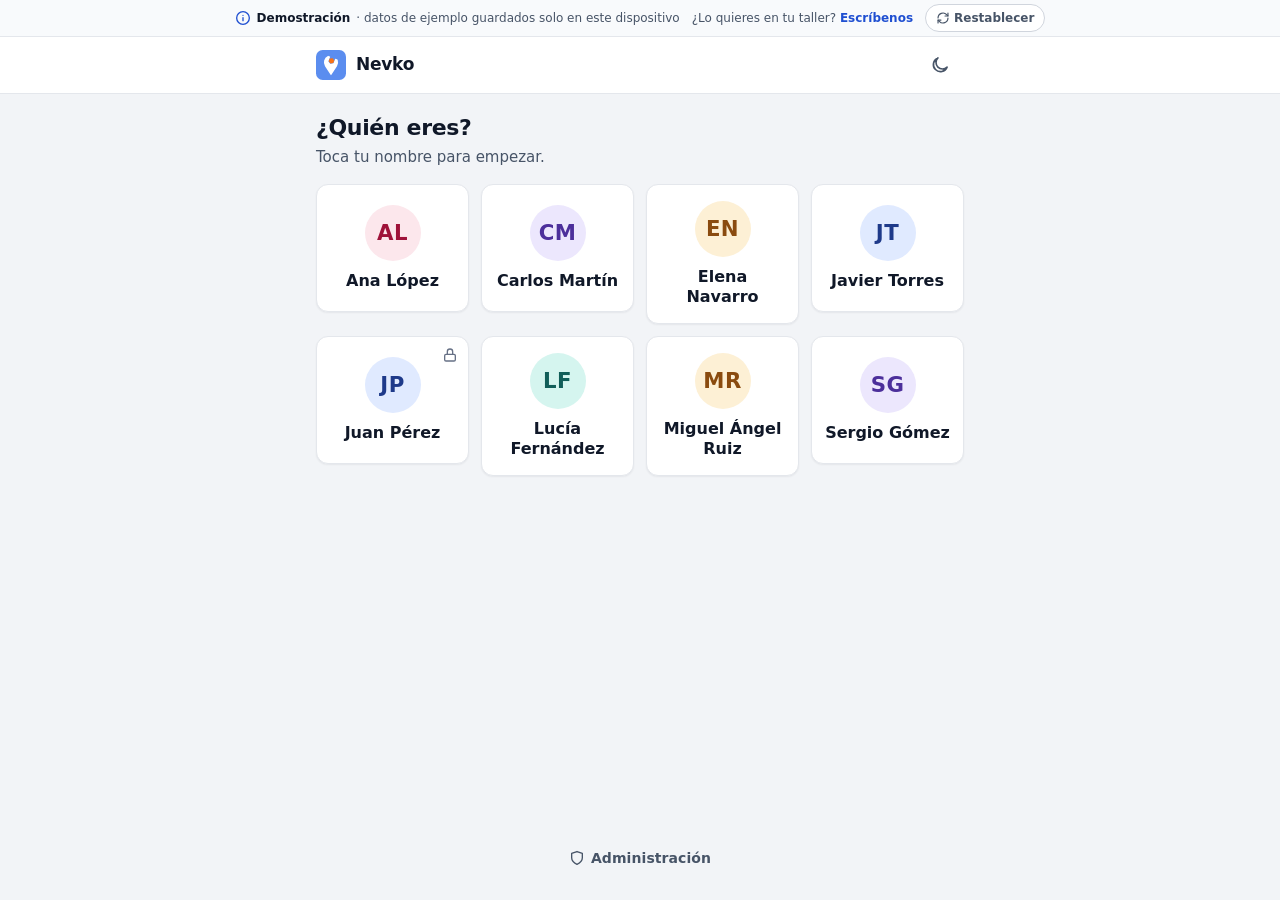
==== commit 11e8dcb1: "Demo de Nevko: enlace de contacto en la cinta (build 27/10) Co-Authored-By: Claude Opus 5.5 <noreply" ====
--- a/nevko/index.html
+++ b/nevko/index.html
@@ -18,6 +18,7 @@
     <meta name="format-detection" content="telephone=no">
     <meta name="referrer" content="no-referrer">
     <link rel="icon" href="icons/icon.svg" type="image/svg+xml">
+    <link rel="icon" href="icons/icon-192.png" type="image/png" sizes="192x192">
     <link rel="apple-touch-icon" href="icons/apple-touch-icon.png">
     <link rel="stylesheet" href="css/app.css">
     <link rel="stylesheet" href="demo/demo.css">
--- a/nevko/demo/demo.css
+++ b/nevko/demo/demo.css
@@ -47,6 +47,28 @@
   display: none;
 }
 
+.demo-ribbon-link {
+  flex: none;
+  color: var(--text-2);
+  text-decoration: none;
+  border-radius: 4px;
+}
+
+.demo-ribbon-link-cta {
+  color: var(--primary);
+  font-weight: 600;
+}
+
+.demo-ribbon-link:hover .demo-ribbon-link-cta {
+  text-decoration: underline;
+  text-underline-offset: 2px;
+}
+
+.demo-ribbon-link:focus-visible {
+  outline: none;
+  box-shadow: 0 0 0 3px var(--ring);
+}
+
 .demo-ribbon-btn {
   display: inline-flex;
   flex: none;
@@ -73,7 +95,15 @@
   box-shadow: 0 0 0 3px var(--ring);
 }
 
-@media (max-width: 560px) {
+/* Narrower windows step down so that every text fits on one line, down to 360 px wide
+   (longest case: the «solo en este dispositivo» texts). First the link keeps only «Escríbenos». */
+@media (max-width: 760px) {
+  .demo-ribbon-link-long {
+    display: none;
+  }
+}
+
+@media (max-width: 640px) {
   .demo-ribbon {
     justify-content: space-between;
   }
@@ -87,7 +117,7 @@
   }
 }
 
-@media (max-width: 420px) {
+@media (max-width: 480px) {
   .demo-ribbon-btn {
     justify-content: center;
     width: 30px;
@@ -96,6 +126,12 @@
   }
 
   .demo-ribbon-btn-label {
+    display: none;
+  }
+}
+
+@media (max-width: 400px) {
+  .demo-ribbon-text .icon {
     display: none;
   }
 }
